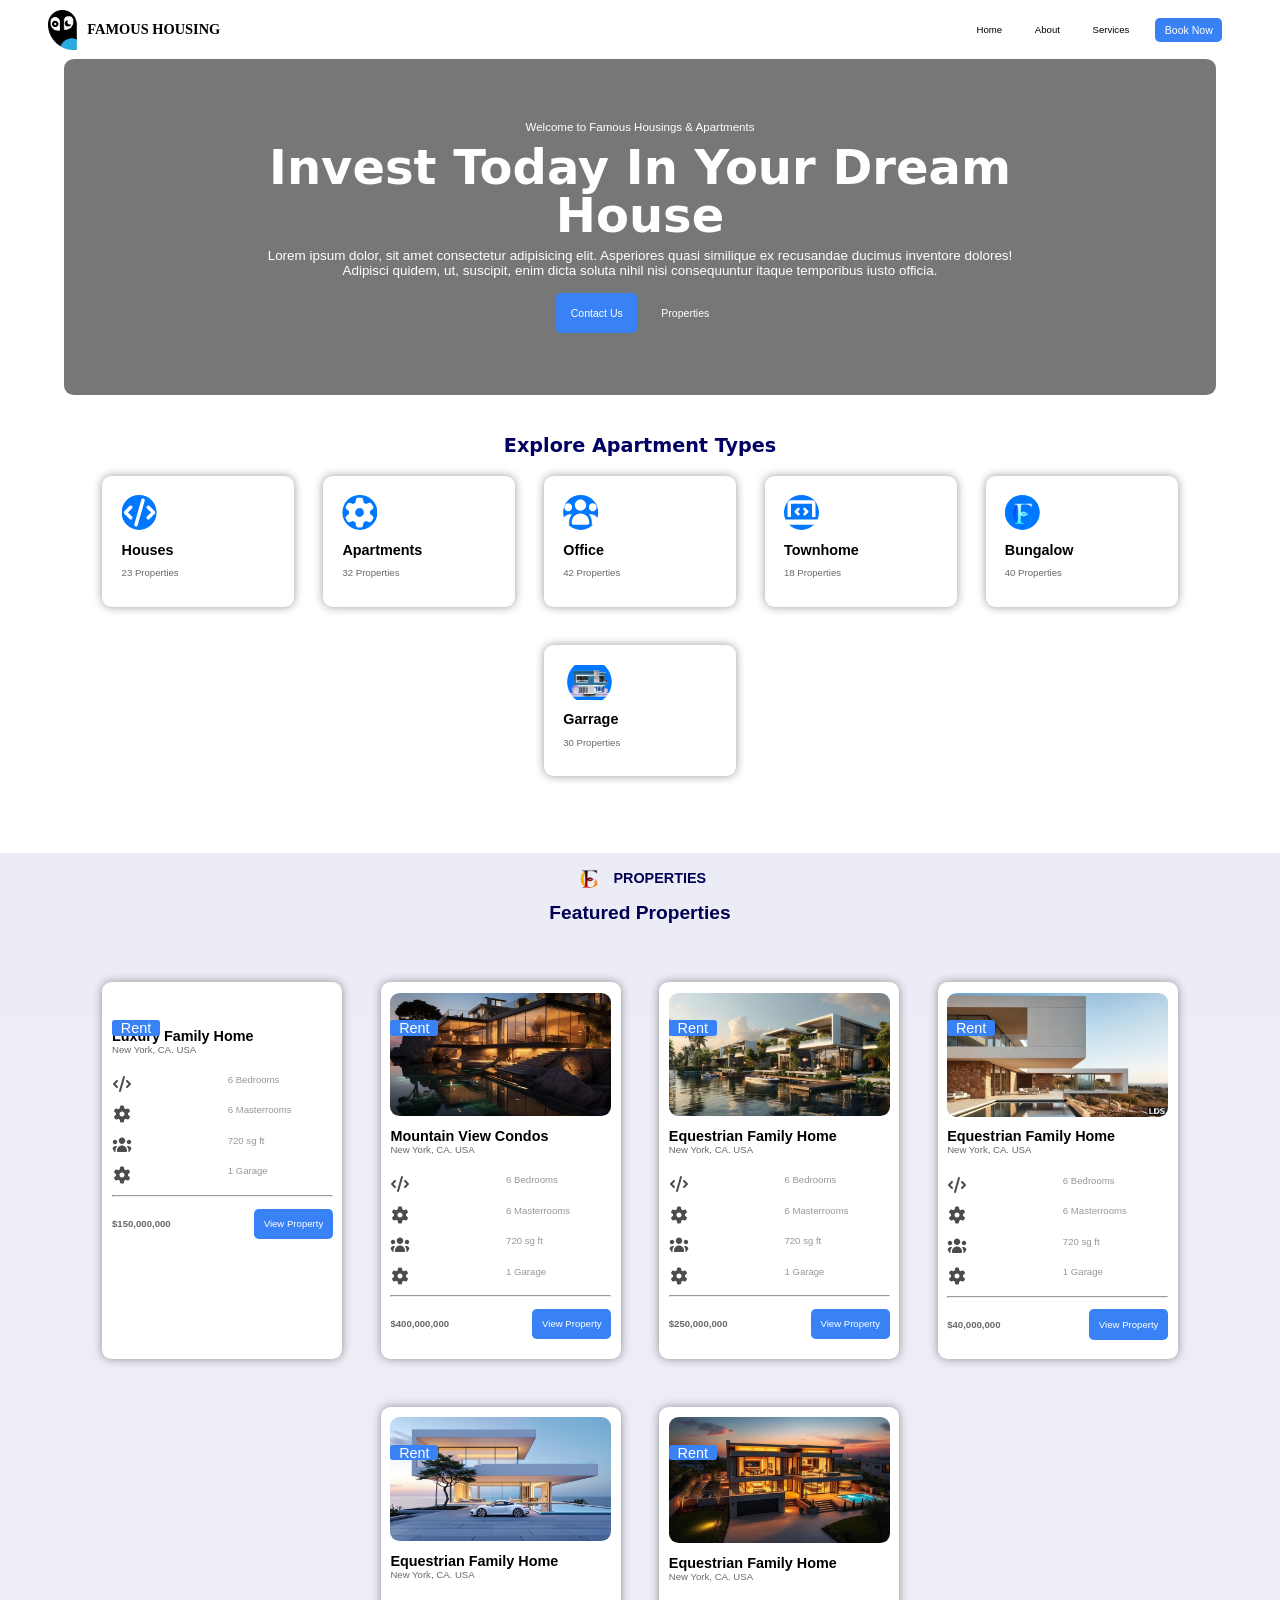
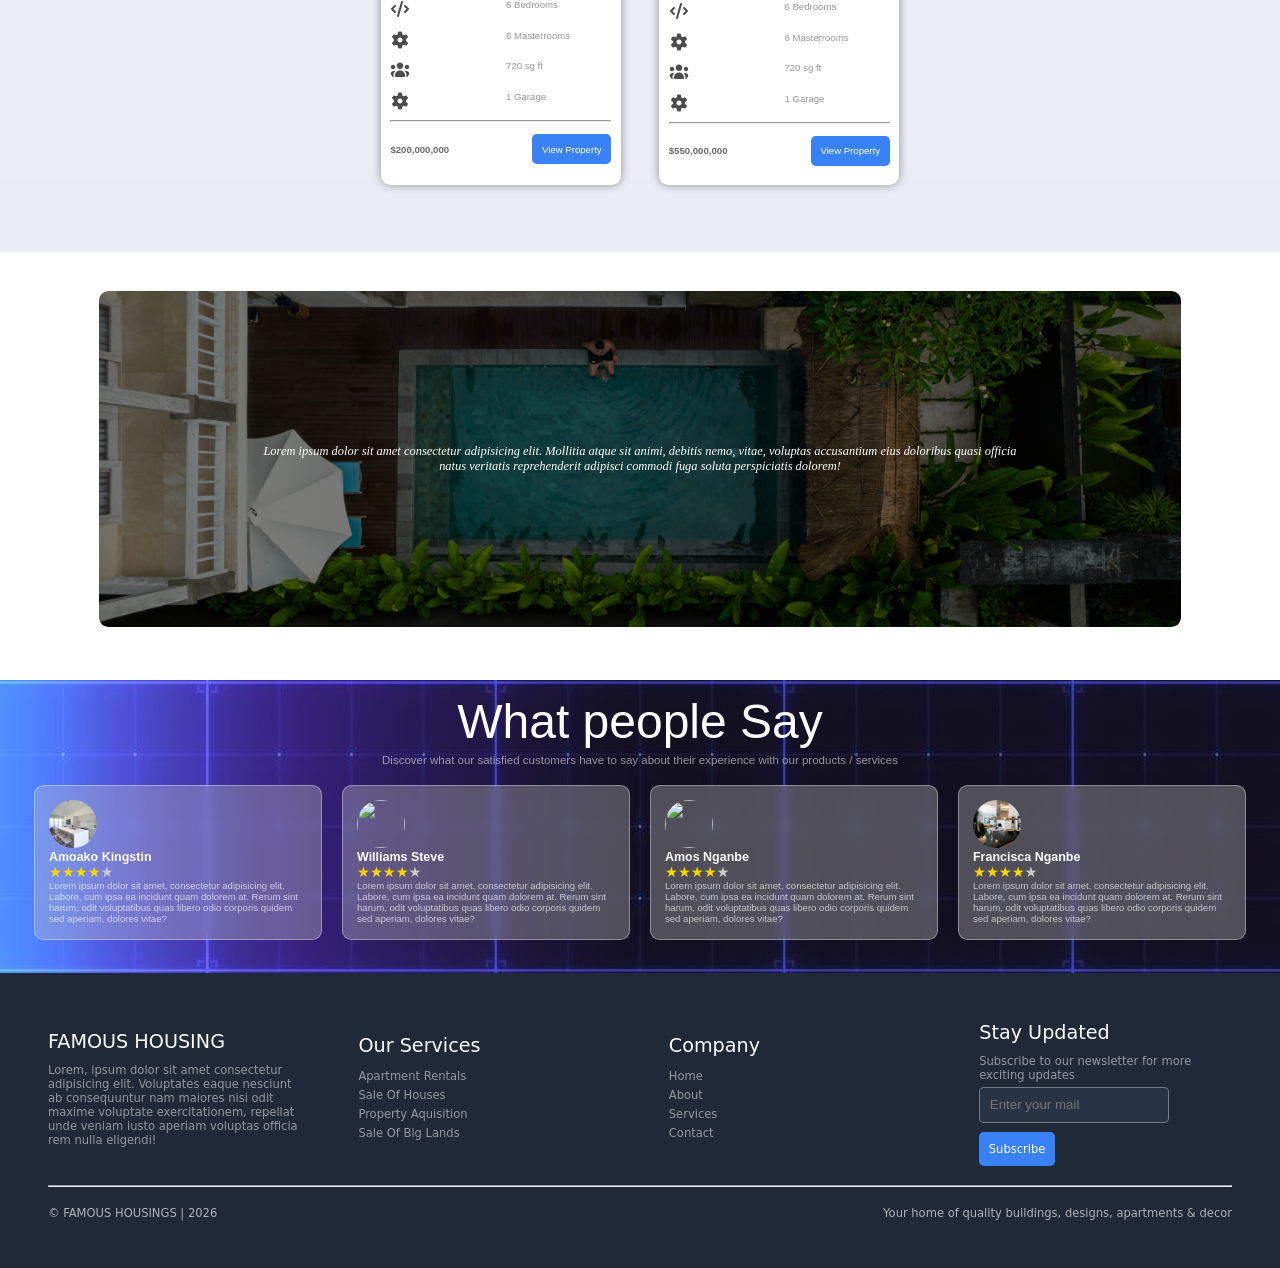
==== index.html @ 00ecc43a "typo mistke in houses" ====
<!DOCTYPE html>
<html lang="en">
<head>
    <meta charset="UTF-8">
    <meta name="viewport" content="width=device-width, initial-scale=1.0">
    <link rel="stylesheet" href="/CSS/index.css">
    <link rel="stylesheet" href="/CSS/nav.css">
    <link rel="stylesheet" href="/CSS/indexMedia.css">
    <title>Famous Housing & Apartment</title>
</head>
<body>

     <div class="navFill">
    <nav class="primaryNav">
        <div class="companyDetails">
            <img src="/Images/navLogo.png" alt="Famous Housing & Apartment Logo" height="40px">
            <p>FAMOUS HOUSING</p>
        </div>

        <div class="navItems">
            <ul>
                <li><a href="/index.html">Home</a></li>
                <li><a href="/about.html">About</a></li>
                <li><a href="/pageServices.html">Services</a></li>
                <button> <a href="/apartment.html">Book Now</a></button>
            </ul>
        </div>
    
    </nav>
    </div>

    <!-- Hero Section -->
    <div class="heroAll">
    <div class="heroSection">
        <div class="heroDetails">
            <p class="firstP">Welcome to Famous Housings & Apartments</p>

            <h1>Invest Today In Your Dream House</h1>
            <p class="secP">Lorem ipsum dolor, sit amet consectetur adipisicing elit. Asperiores quasi similique ex recusandae ducimus inventore dolores! Adipisci quidem, ut, suscipit, enim dicta soluta nihil nisi consequuntur itaque temporibus iusto officia.</p>

            <div class="heroBtn">
               <a href="/contact.html" class="btn1">Contact Us</a>
               <a href="/pageServices.html" class="btn2">Properties</a>
            </div>
        </div>
    </div>
</div>
    <!-- Property Types. Kinda like services -->

    <div class="propertyTypes">
        
            <h3>Explore Apartment Types</h3>
           
            <div class="wholeSet">
        <div class="propertyItems">
            <div class="item">
                <img src="/Images/code-solid-full.svg" alt="">
                <h1>Houses</h1>
                <p>23 Properties</p>
            </div>

            <div class="item">
                <img src="/Images/gear-solid-full.svg" alt="">
                <h1>Apartments</h1>
                <p>32 Properties</p>
            </div>

            <div class="item">
                <img src="/Images/users-solid-full.svg" alt="">
                <h1>Office</h1>
                <p>42 Properties</p>
            </div>

            <div class="item">
                <img src="/Images/laptop-code-solid-full.svg" alt="" >
                <h1>Townhome</h1>
                <p>18 Properties</p>
            </div>

            <div class="item">
                <img src="/Images/8020506.png" alt="" >
                <h1>Bungalow</h1>
                <p>40 Properties</p>
            </div>
            <div class="item">
                <img src="/Images/house.png" alt="" >
                <h1>Garrage</h1>
                <p>30 Properties</p>
            </div>
            </div>
         </div>
    </div>

    <!-- Feature --The Houses Images and it Details -->

    <div class="featuredProperty">

        <div class="featuredDetails">
            <img src="/Images/8020506.png" alt="" height="30px">
            <p >PROPERTIES</p>
        </div>
        <h2>Featured Properties</h2>

        <!-- First Container -->

        <div class="itemDetails">
            <div class="item">
                <p class="rent">Rent</p>
                <img src="/Images/housefrontview.JPG" alt="" class="profileImage">
                <h1>Luxury Family Home</h1>
                <p class="cityInfo">New York, CA. USA</p>
                <div class="icons">
                    <img src="/Images/code-solid-full.svg" alt="">
                    <p>6 Bedrooms</p>

                    <img src="/Images/gear-solid-full.svg" alt="">
                    
                    <p>6 Masterrooms</p>

                    <img src="/Images/users-solid-full.svg" alt="">
                    <p>720 sg ft</p>
                    <img src="/Images/gear-solid-full.svg" alt="">
                    
                    <p>1 Garage</p>
                  
                </div>
                  <hr>
                  <div class="price">
                    <p><strong>$150,000,000</strong></p>

                    <a href="/apartment.html">View Property</a>

                  </div> 
            </div>

            <!-- Second Container  -->
            <div class="item">
                <p class="rent">Rent</p>
                <img src="/Images/HERO2.JPG" alt="" class="profileImage">
                <h1>Mountain View Condos</h1>
                <p class="cityInfo">New York, CA. USA</p>
                <div class="icons">
                    <img src="/Images/code-solid-full.svg" alt="">
                    <p>6 Bedrooms</p>

                    <img src="/Images/gear-solid-full.svg" alt="">
                    
                    <p>6 Masterrooms</p>

                    <img src="/Images/users-solid-full.svg" alt="">
                    <p>720 sg ft</p>
                    <img src="/Images/gear-solid-full.svg" alt="">
                    
                    <p>1 Garage</p>
                </div>
                <hr>
                  <div class="price">
                    <p><strong>$400,000,000 </strong></p>
                    <a href="/apartment.html">View Property</a>

                  </div>
                
                
        </div>
        <!-- Third Container -->
         <div class="item">
                <p class="rent">Rent</p>
                <img src="/Images/A1.JPG" alt="" class="profileImage">
                <h1>Equestrian Family Home</h1>
                <p class="cityInfo">New York, CA. USA</p>
                <div class="icons">
                    <img src="/Images/code-solid-full.svg" alt="">
                    <p>6 Bedrooms</p>

                    <img src="/Images/gear-solid-full.svg" alt="">
                    
                    <p>6 Masterrooms</p>

                    <img src="/Images/users-solid-full.svg" alt="">
                      <p>720 sg ft</p>
                    <img src="/Images/gear-solid-full.svg" alt="">
                  
                    <p>1 Garage</p>
                    
                </div>
                <hr>
                  <div class="price">
                    <p><strong>$250,000,000</strong></p>
                    <a href="/apartment.html">View Property</a>

                  </div>
                
                   
    </div>
    
    <!-- Fourth Container -->
         <div class="item">
                <p class="rent">Rent</p>
                <img src="/Images/abouthero.JPG" alt="" class="profileImage">
                <h1>Equestrian Family Home</h1>
                <p class="cityInfo">New York, CA. USA</p>
                <div class="icons">
                    <img src="/Images/code-solid-full.svg" alt="">
                    <p>6 Bedrooms</p>

                    <img src="/Images/gear-solid-full.svg" alt="">
                    
                    <p>6 Masterrooms</p>

                    <img src="/Images/users-solid-full.svg" alt="">
                      <p>720 sg ft</p>
                    <img src="/Images/gear-solid-full.svg" alt="">
                  
                    <p>1 Garage</p>
                    
                </div>
                <hr>
                  <div class="price">
                    <p><strong>$40,000,000</strong></p>
                    <a href="/apartment.html">View Property</a>

                  </div>
                  
     </div>   
     <!-- Fifth Container -->
         <div class="item">
                <p class="rent">Rent</p>
                <img src="/Images/aboutbody.JPG" alt="" class="profileImage">
                <h1>Equestrian Family Home</h1>
                <p class="cityInfo">New York, CA. USA</p>
                <div class="icons">
                    <img src="/Images/code-solid-full.svg" alt="">
                    <p>6 Bedrooms</p>

                    <img src="/Images/gear-solid-full.svg" alt="">
                    
                    <p>6 Masterrooms</p>

                    <img src="/Images/users-solid-full.svg" alt="">
                      <p>720 sg ft</p>
                    <img src="/Images/gear-solid-full.svg" alt="">
                  
                    <p>1 Garage</p>
                    
                </div>
                <hr>
                  <div class="price">
                    <p><strong>$200,000,000</strong></p>
                    <a href="/apartment.html">View Property</a>

                  </div>
                  </div>
                  <!-- Sixth Container -->
         <div class="item">
                <p class="rent">Rent</p>
                <img src="/Images/servicehero.JPG" alt="" class="profileImage">
                <h1>Equestrian Family Home</h1>
                <p class="cityInfo">New York, CA. USA</p>
                <div class="icons">
                    <img src="/Images/code-solid-full.svg" alt="">
                    <p>6 Bedrooms</p>

                    <img src="/Images/gear-solid-full.svg" alt="">
                    
                    <p>6 Masterrooms</p>

                    <img src="/Images/users-solid-full.svg" alt="">
                      <p>720 sg ft</p>
                    <img src="/Images/gear-solid-full.svg" alt="">
                  
                    <p>1 Garage</p>
                    
                </div>
                <hr>
                  <div class="price">
                    <p><strong>$550,000,000</strong></p>
                    <a href="/apartment.html">View Property</a>

                  </div>

                 
    </div>
    </div>
</div>


     <div class="niceService">
        <div class="niceServiceDetails">
            <p>Lorem ipsum dolor sit amet consectetur adipisicing elit. Mollitia atque sit animi, debitis nemo, vitae, voluptas accusantium eius doloribus quasi officia natus veritatis reprehenderit adipisci commodi fuga soluta perspiciatis dolorem!</p>
        </div>
    </div>

    <div class="testimonialText">
        <p class="head">What people Say</p>
        <p class="subhead">Discover what our satisfied customers have to say about their experience with our products / services</p>

    <section class="testimonials">
        <div class="details">
            <div class="card">
            <img src="/Images/img2.jpg" alt="" class="avator">
            <h3>Amoako Kingstin</h3>
            <div class="rating">
                <span class="star filled">&#9733;</span>
                <span class="star filled">&#9733;</span>
                <span class="star filled">&#9733;</span>
                <span class="star filled">&#9733;</span>
                <span class="star">&#9733;</span>
            </div>
            <p>Lorem ipsum dolor sit amet, consectetur adipisicing elit. Labore, cum ipsa ea incidunt quam dolorem at. Rerum sint harum, odit voluptatibus quas libero odio corporis quidem sed aperiam, dolores vitae?</p>
        </div>
            <div class="card">
            <img src="/Images/P3.jpg" alt="" class="avator">
            <h3>Williams Steve</h3>
            <div class="rating">
                <span class="star filled">&#9733;</span>
                <span class="star filled">&#9733;</span>
                <span class="star filled">&#9733;</span>
                <span class="star filled">&#9733;</span>
                <span class="star">&#9733;</span>
            </div>
            <p>Lorem ipsum dolor sit amet, consectetur adipisicing elit. Labore, cum ipsa ea incidunt quam dolorem at. Rerum sint harum, odit voluptatibus quas libero odio corporis quidem sed aperiam, dolores vitae?</p>
        </div>
            <div class="card">
            <img src="/Images/P1.jpg" alt="" class="avator">
            <h3>Amos Nganbe</h3>
            <div class="rating">
                <span class="star filled">&#9733;</span>
                <span class="star filled">&#9733;</span>
                <span class="star filled">&#9733;</span>
                <span class="star filled">&#9733;</span>
                <span class="star">&#9733;</span>
            </div>
            <p>Lorem ipsum dolor sit amet, consectetur adipisicing elit. Labore, cum ipsa ea incidunt quam dolorem at. Rerum sint harum, odit voluptatibus quas libero odio corporis quidem sed aperiam, dolores vitae?</p>
        </div>
            <class class="card">
            <img src="/Images/img3.jpg" alt="" class="avator">
            <h3>Francisca Nganbe</h3>
            <div class="rating">
                <span class="star filled">&#9733;</span>
                <span class="star filled">&#9733;</span>
                <span class="star filled">&#9733;</span>
                <span class="star filled">&#9733;</span>
                <span class="star">&#9733;</span>
            </div>
            <p>Lorem ipsum dolor sit amet, consectetur adipisicing elit. Labore, cum ipsa ea incidunt quam dolorem at. Rerum sint harum, odit voluptatibus quas libero odio corporis quidem sed aperiam, dolores vitae?</p>
        </class>
        </div>
        </div>
    </section>
    </div>

  <footer>
    <div class="footerDetails">
      <section class="footerInfo">
        <div class="containerOne">
            <a href="#" class="heading">FAMOUS HOUSING</a>
            <p>Lorem, ipsum dolor sit amet consectetur adipisicing elit. Voluptates eaque nesciunt ab consequuntur nam maiores nisi odit maxime voluptate exercitationem, repellat unde veniam iusto aperiam voluptas officia rem nulla eligendi!</p>
        </div>

        <div class="containerTwo">
            <p class="heading"> Our Services</p>
            <ul>
                <li>Apartment Rentals</li>
                <li>Sale Of Houses</li>
                <li>Property Aquisition</li>
                <li>Sale Of Big Lands</li>
            </ul>
        </div>
        <div class="containerThree">
            <p class="heading">Company</p>
           <ul>
                <li><a href="/index.html">Home</a></li>
                <li><a href="/about.html">About</a></li>
                <li><a href="/pageServices.html">Services</a></li>
                <li><a href="/contact.html">Contact</a></li>
            </ul>
        </div>

        <div class="update">
            <p class="heading">Stay Updated</p>
            <p class="upText">Subscribe to our newsletter for more exciting updates</p>
            <input type="mail" placeholder="Enter your mail">
            
            <a href="#" class="btn">Subscribe</a>
            
        </div>
        
      </section>
      <hr>
      <div class="brand">
            <p>&copy; FAMOUS HOUSINGS | 2026</p>
            <p>Your home of quality buildings, designs, apartments & decor</p>
        </div>
      </div>

         
    </footer>
</body>
</html>
---- CSS/index.css ----
��. h e r o A l l {  
         d i s p l a y :   f l e x ;  
         j u s t i f y - c o n t e n t :   c e n t e r ;  
         a l i g n - i t e m s :   c e n t e r ;  
         a l i g n - c o n t e n t :   c e n t e r ;  
  
        
 }  
  
 . h e r o S e c t i o n {  
         m a x - w i d t h :   9 0 % ;  
         h e i g h t :   3 5 r e m ;  
         b a c k g r o u n d :   u r l ( / I m a g e s / / h o u s e & c h a i r . J P G ) ;  
         b a c k g r o u n d - c o l o r : r g b a ( 0 ,   0 ,   0 ,   0 . 5 3 4 ) ;  
         b a c k g r o u n d - b l e n d - m o d e :   o v e r l a y ;  
         b a c k g r o u n d - s i z e :   c o v e r ;  
         b a c k g r o u n d - p o s i t i o n :   c e n t e r ;  
         b a c k g r o u n d - r e p e a t :   n o - r e p e a t ;  
         b o r d e r - r a d i u s :   1 r e m ;  
         t e x t - a l i g n :   c e n t e r ;  
         p a d d i n g :   1 . 5 r e m ;  
         d i s p l a y :   f l e x ;  
         j u s t i f y - c o n t e n t :   c e n t e r ;  
         a l i g n - i t e m s :   c e n t e r ;  
         a n i m a t i o n :   s l i d e I n D o w n   1 s   e a s e - i n - o u t ;  
         t r a n s i t i o n :   e a s e - i n - o u t ;  
         a l i g n - c o n t e n t :   c e n t e r ;  
    
 }  
  
 . h e r o D e t a i l s {  
         w i d t h :   7 0 % ;  
 }  
  
 . h e r o D e t a i l s   >   p {  
         c o l o r :   w h i t e ;  
         f o n t - f a m i l y :   A r i a l ,   H e l v e t i c a ,   s a n s - s e r i f ;  
 }  
  
 . h e r o D e t a i l s   . f i r s t P {  
         f o n t - s i z e :   1 . 2 r e m ;  
         f o n t - f a m i l y :   A r i a l ,   H e l v e t i c a ,   s a n s - s e r i f ;  
          
 }  
  
  
 . h e r o D e t a i l s   h 1 {  
         f o n t - s i z e :   4 r e m ;  
         f o n t - f a m i l y :   s y s t e m - u i ,   - a p p l e - s y s t e m ,   B l i n k M a c S y s t e m F o n t ,   ' S e g o e   U I ' ,   R o b o t o ,   O x y g e n ,   U b u n t u ,   C a n t a r e l l ,   ' O p e n   S a n s ' ,   ' H e l v e t i c a   N e u e ' ,   s a n s - s e r i f ;  
         c o l o r :   w h i t e ;  
         l i n e - h e i g h t :   1 . 0 ;  
         m a r g i n - t o p :   1 r e m ;  
         m a r g i n - b o t t o m :   1 r e m ;  
 }  
  
 . h e r o D e t a i l s   . s e c P {  
         f o n t - s i z e :   1 . 4 r e m ;  
         m a r g i n - t o p :   0 ;  
          
 }  
  
 . h e r o B t n   a {  
          
         p a d d i n g :   1 . 5 r e m ;  
         f o n t - f a m i l y :   A r i a l ,   H e l v e t i c a ,   s a n s - s e r i f ;  
         f o n t - s i z e :   1 . 1 r e m ;  
         b o r d e r - r a d i u s :   0 . 5 r e m ;  
         b o r d e r :   n o n e ;  
         g a p :   2 0 r e m ;  
         a l i g n - i t e m s :   c e n t e r ;  
         t e x t - a l i g n :   c e n t e r ;  
         m a r g i n - t o p :   1 . 5 r e m ;  
         t r a n s i t i o n :   e a s e - i n - o u t   0 . 3 s ;  
         c u r s o r :   p o i n t e r ;  
         a n i m a t i o n :   g l o w   1 s   i n f i n i t e ;  
  
          
 }  
  
 . h e r o B t n {  
         d i s p l a y :   f l e x ;  
         j u s t i f y - c o n t e n t :   c e n t e r ;  
         g a p :   1 r e m ;  
 }  
  
 @ k e y f r a m e s   g l o w {  
         0 %   {  
                 b o x - s h a d o w :   0   0   1 0 p x   r g b a ( 2 5 5 ,   2 5 5 ,   2 5 5 ,   0 . 5 ) ;  
         }  
         5 0 % {  
                 b o x - s h a d o w :   0   0   2 0 p x   r g b ( 2 5 5 ,   2 5 5 ,   2 5 5 ) ;  
         }  
         1 0 0 % {  
                 b o x - s h a d o w :   0   0   1 0 p x   r g b a ( 2 5 5 ,   2 5 5 ,   2 5 5 ,   0 . 5 ) ;  
         }  
 }  
  
 . h e r o B t n   a {  
         g a p :   2 r e m ;  
         t e x t - d e c o r a t i o n :   n o n e ;  
 }  
  
 . h e r o B t n   . b t n 1 {  
         b a c k g r o u n d - c o l o r :   # 3 8 8 2 F 6 ;  
          
 }  
  
 . h e r o B t n   . b t n 1 : h o v e r {  
         b a c k g r o u n d - c o l o r : # 0 b 4 a b 0 ;  
         / *   b o r d e r :   s o l i d   1 p x   w h i t e ;   * /  
 }  
  
 . h e r o B t n   a {  
         c o l o r :   w h i t e ;  
 }  
  
  
 . h e r o B t n   . b t n 2 {  
         b a c k g r o u n d - c o l o r :   # 3 8 8 1 f 6 0 0 ;  
         / *   b o r d e r :   s o l i d   1 p x   r g b a ( 2 5 5 ,   2 5 5 ,   2 5 5 ,   0 ) ;   * /  
 }  
  
 . h e r o B t n   . b t n 2 : h o v e r {  
         b a c k g r o u n d - c o l o r : # 3 8 8 2 F 6 ;  
         b o r d e r :   n o n e ;  
 }   * /  
  
  
  
 . p r o p e r t y T y p e s   . p r o p e r t y T y p e s D e t a i l s   h 3 {  
         f o n t - s i z e :   2 r e m ;  
         f o n t - f a m i l y :   A r i a l ,   H e l v e t i c a ,   s a n s - s e r i f ;  
         d i s p l a y :   f l e x ;  
         j u s t i f y - c o n t e n t :   c e n t e r ;  
         f l e x - w r a p :   w r a p ;  
         m a r g i n - b o t t o m :   2 r e m ;  
         c o l o r :   r g b ( 1 ,   1 ,   1 0 4 ) ;  
         t e x t - a l i g n :   c e n t e r ;  
         p o s i t i o n :   r e l a t i v e ;  
 }  
  
 . p r o p e r t y T y p e s   h 3 {  
         t e x t - a l i g n :   c e n t e r ;  
         f o n t - s i z e :   2 r e m ;  
         c o l o r :   r g b ( 0 ,   0 ,   9 7 ) ;  
 }  
 . w h o l e S e t {  
           d i s p l a y :   f l e x ;  
         j u s t i f y - c o n t e n t :   c e n t e r ;  
         a l i g n - c o n t e n t :   c e n t e r ;  
         a l i g n - c o n t e n t :   c e n t e r ;  
 }  
  
 . p r o p e r t y T y p e s {  
         m a x - w i d t h :   1 0 0 % ;  
         p a d d i n g :   4 r e m   ;  
        
          
 }  
  
 . p r o p e r t y I t e m s {  
         d i s p l a y :   f l e x ;  
         j u s t i f y - c o n t e n t :   c e n t e r ;  
         j u s t i f y - c o n t e n t :   c e n t e r ;  
         a l i g n - i t e m s :   c e n t e r ;  
         f l e x - w r a p :   w r a p ;  
         g a p :   3 r e m ;  
         p a d d i n g :   2 r e m ;  
          
          
 }  
  
 . p r o p e r t y I t e m s   i m g {  
         b a c k g r o u n d - c o l o r :   r g b ( 2 5 5 ,   1 3 6 ,   0 ) ;  
         c l i p - p a t h :   c i r c l e ( 5 0 % ) ;  
         h e i g h t :   3 5 p x ;  
         f i l t e r :   i n v e r t ( 1 ) ;  
 }  
  
  
 . p r o p e r t y I t e m s   . i t e m {  
         b a c k g r o u n d - c o l o r :   w h i t e ;  
         p a d d i n g :   2 r e m ;  
         b o r d e r - r a d i u s :   1 r e m ;  
         w i d t h :   2 0 r e m ;  
         h e i g h t :   a u t o ;  
         b o x - s h a d o w :   0 p x   0 p x   1 0 p x   r g b a ( 0 ,   0 ,   0 ,   0 . 3 9 7 ) ;  
          
 }  
  
 . p r o p e r t y I t e m s   h 1 {  
         f o n t - f a m i l y :   A r i a l ,   H e l v e t i c a ,   s a n s - s e r i f ;  
         m a r g i n - t o p :   1 r e m ;  
         m a r g i n - b o t t o m :   1 r e m ;  
         f o n t - w e i g h t :   b o l d ;  
 }  
  
 . p r o p e r t y I t e m s   p {  
         f o n t - f a m i l y :   A r i a l ,   H e l v e t i c a ,   s a n s - s e r i f ;  
         m a r g i n - b o t t o m :   1 r e m ;  
         c o l o r :   r g b ( 7 8 ,   7 8 ,   7 8 ) ;  
 }  
  
 . f e a t u r e d P r o p e r t y {  
 b a c k g r o u n d - c o l o r :   r g b a ( 7 ,   7 ,   1 2 8 ,   0 . 0 7 5 ) ;  
 h e i g h t :   5 5 r e m ;  
 m a r g i n - l e f t :   0 ;  
 }  
  
 . f e a t u r e d D e t a i l s {  
         d i s p l a y :   f l e x ;  
         j u s t i f y - c o n t e n t :   c e n t e r ;  
         f l e x - w r a p :   w r a p ;  
         a l i g n - i t e m s :   c e n t e r ;  
         g a p :   1 r e m ;  
         p a d d i n g :   1 r e m ;  
         c o l o r :   r g b ( 0 ,   0 ,   8 3 ) ;  
         f o n t - w e i g h t :   b o l d ;  
         m a r g i n - t o p :   1 r e m ;  
         f o n t - s i z e :   1 . 5 r e m ;  
         f o n t - f a m i l y :   A r i a l ,   H e l v e t i c a ,   s a n s - s e r i f ;  
 }  
  
  
  
 . f e a t u r e d P r o p e r t y   h 2 {  
         f o n t - f a m i l y :   A r i a l ,   H e l v e t i c a ,   s a n s - s e r i f ;  
         f o n t - s i z e :   2 r e m ;  
         c o l o r :   r g b ( 0 ,   0 ,   8 3 ) ;  
           d i s p l a y :   f l e x ;  
         j u s t i f y - c o n t e n t :   c e n t e r ;  
         f l e x - w r a p :   w r a p ;  
 }  
  
  
 . f e a t u r e d P r o p e r t y   . i t e m D e t a i l s {  
         p a d d i n g :   6 r e m ;        
         d i s p l a y :   f l e x ;  
         j u s t i f y - c o n t e n t :   c e n t e r ;  
         g a p :   4 r e m ;  
         f l e x - w r a p :   w r a p ;  
         m a r g i n - l e f t :   0 ;  
  
 }  
  
 . i t e m D e t a i l s   . i t e m   i m g {  
         h e i g h t :   2 0 p x ;  
         b o r d e r - r a d i u s :   1 r e m ;  
          
 }  
  
 . i t e m D e t a i l s   . i t e m   . p r o f i l e I m a g e {  
         m a r g i n - t o p :   - 1 . 5 r e m ;  
 }  
  
 . i t e m D e t a i l s   . i t e m   >   i m g {  
         h e i g h t :   a u t o ;  
         w i d t h :   1 0 0 % ;  
         m a r g i n - t o p :   1 r e m ;  
          
 }  
  
 . i t e m D e t a i l s   . i t e m   . i c o n s {  
         d i s p l a y :   g r i d ;  
         g r i d - t e m p l a t e - c o l u m n s :   1 f r   1 f r ;  
         g a p :   1 . 1 r e m ;  
         f i l t e r :   o p a c i t y ( 7 0 % ) ;  
         m a r g i n - b o t t o m :   1 r e m ;  
          
 }  
  
 / *   p r o p e r t y I t e m s     t h e   h o u s e s   p i c s * /  
 . i t e m {  
         b a c k g r o u n d - c o l o r :   w h i t e ;  
         b o x - s h a d o w :   0 p x   0 p x   1 0 p x   r g b a ( 0 ,   0 ,   0 ,   0 . 3 9 7 ) ;  
         w i d t h :   2 5 r e m ;  
         b o r d e r - r a d i u s :   1 r e m ;  
         a l i g n - i t e m s :   c e n t e r ;  
         p a d d i n g :   1 r e m ;  
         m a r g i n - b o t t o m :   1 r e m ;  
          
 }  
  
 . i t e m   h 1 {  
         f o n t - f a m i l y :   A r i a l ,   H e l v e t i c a ,   s a n s - s e r i f ;  
         f o n t - s i z e :   1 . 5 r e m ;  
         m a r g i n - t o p :   1 r e m ;  
          
 }  
  
 . i t e m   p {  
         f o n t - f a m i l y :   A r i a l ,   H e l v e t i c a ,   s a n s - s e r i f ;  
         f o n t - s i z e :   1 r e m ;  
         c o l o r : # 0 0 0 0 0 0 9 7 ;  
 }  
  
 . i t e m D e t a i l s   . i t e m   . c i t y I n f o {  
         m a r g i n - b o t t o m :   2 r e m ;  
          
 }  
 . i t e m D e t a i l s   . r e n t {  
         f o n t - f a m i l y :   A r i a l ,   H e l v e t i c a ,   s a n s - s e r i f ;  
         b a c k g r o u n d - c o l o r :     # 3 8 8 2 F 6 ;  
         w i d t h :   5 r e m ;  
         h e i g h t :   1 . 6 r e m ;  
         a l i g n - i t e m s :   c e n t e r ;  
         t e x t - a l i g n :   c e n t e r ;  
         c o l o r :   w h i t e ;  
         p o s i t i o n :   r e l a t i v e ;  
         t o p :   3 r e m ;  
         b o r d e r - r a d i u s :   0 . 3 r e m ;  
         f o n t - s i z e :   1 . 5 r e m ;  
  
 }  
  
 . p r i c e {  
         d i s p l a y :   f l e x ;  
         j u s t i f y - c o n t e n t :   s p a c e - b e t w e e n ;  
         m a r g i n - t o p :   1 . 2 r e m ;  
         m a r g i n - b o t t o m :   1 r e m ;  
         a l i g n - i t e m s :   c e n t e r ;  
         g a p :   1 r e m ;  
 }  
  
 . p r i c e   a {  
         b a c k g r o u n d - c o l o r :   # 3 8 8 2 F 6 ;  
         b o r d e r - r a d i u s :   0 . 5 r e m ;  
         t r a n s i t i o n :   e a s e - i n - o u t ;  
         c u r s o r :   p o i n t e r ;  
         p a d d i n g :   1 r e m ;  
         t e x t - d e c o r a t i o n :   n o n e ;  
         c o l o r :   w h i t e ;  
         f o n t - f a m i l y :   A r i a l ,   H e l v e t i c a ,   s a n s - s e r i f ;  
 }  
  
  
  
 . p r i c e   a : h o v e r {  
         b a c k g r o u n d - c o l o r :   # 0 7 4 0 9 c ;  
         t r a n s i t i o n :   e a s e   2 s ;  
 }  
  
  
  
 . n i c e S e r v i c e {  
         d i s p l a y :   f l e x ;  
         j u s t i f y - c o n t e n t :   c e n t e r ;  
         p a d d i n g :   4 r e m ;  
 }  
  
 . n i c e S e r v i c e D e t a i l s {  
         d i s p l a y :   f l e x ;  
         j u s t i f y - c o n t e n t :   c e n t e r ;  
         a l i g n - i t e m s :   c e n t e r ;  
         t e x t - a l i g n :   c e n t e r ;  
         m a x - w i d t h :   9 0 % ;  
         h e i g h t :   3 5 r e m ;  
         b a c k g r o u n d - i m a g e :   u r l ( / I m a g e s / p o o l . j p g ) ;  
         b a c k g r o u n d - c o l o r :   r g b a ( 0 ,   0 ,   0 ,   0 . 5 1 4 ) ;  
         b a c k g r o u n d - b l e n d - m o d e :   o v e r l a y ;  
         b a c k g r o u n d - p o s i t i o n :   c e n t e r ;  
         b a c k g r o u n d - s i z e :   c o v e r ;  
         b a c k g r o u n d - r e p e a t :   n o - r e p e a t ;  
         b o r d e r - r a d i u s :   1 r e m ;  
         m a r g i n - b o t t o m :   1 . 5 r e m ;  
          
 }  
  
 . n i c e S e r v i c e D e t a i l s   p {  
         w i d t h :   7 0 % ;  
         c o l o r :   w h i t e ;  
         f o n t - f a m i l y :   ' T i m e s   N e w   R o m a n ' ,   T i m e s ,   s e r i f ;  
         f o n t - s i z e :   1 . 3 r e m ;  
         t e x t - a l i g n :   c e n t e r ;  
         f o n t - s t y l e :   i t a l i c ;  
 }  
  
 . t e s t i m o n i a l T e x t   . h e a d {  
         t e x t - a l i g n :   c e n t e r ;  
         f o n t - f a m i l y :   A r i a l ,   H e l v e t i c a ,   s a n s - s e r i f ;  
         f o n t - s i z e :   5 r e m ;  
         c o l o r :   w h i t e ;  
 }  
  
 . t e s t i m o n i a l T e x t {  
         p a d d i n g :   1 . 5 r e m ;  
         b a c k g r o u n d - i m a g e :   u r l ( / I m a g e s / l i n e s . J P G ) ;  
         b a c k g r o u n d - p o s i t i o n :   c e n t e r ;  
         b a c k g r o u n d - r e p e a t :   n o - r e p e a t ;  
         b a c k g r o u n d - s i z e :   c o v e r ;  
 }  
  
 . t e s t i m o n i a l T e x t   . s u b h e a d {  
         t e x t - a l i g n :   c e n t e r ;  
         f o n t - s i z e :   1 . 2 r e m ;  
         f o n t - f a m i l y :   A r i a l ,   H e l v e t i c a ,   s a n s - s e r i f ;  
         m a r g i n - t o p :   0 . 5 r e m ;  
         c o l o r :   r g b a ( 2 5 5 ,   2 5 5 ,   2 5 5 ,   0 . 5 5 5 ) ;  
 }  
 . t e s t i m o n i a l s {  
         p a d d i n g :   2 r e m ;  
         d i s p l a y :   f l e x ;  
         j u s t i f y - c o n t e n t :   c e n t e r ;  
         a l i g n - i t e m s :   c e n t e r ;  
         a l i g n - c o n t e n t :   c e n t e r ;  
 }  
 . d e t a i l s {  
         d i s p l a y :   g r i d ;  
         g r i d - t e m p l a t e - c o l u m n s :   1 f r   1 f r   1 f r   1 f r ;  
         g a p :   2 r e m ;  
         o v e r f l o w :   h i d d e n ;  
          
 }  
 . c a r d {  
         h e i g h t :   a u t o ;  
         w i d t h :   a u t o ;  
         p a d d i n g :   1 . 5 r e m ;  
         b o r d e r - r a d i u s :   1 r e m ;  
         b a c k d r o p - f i l t e r :   b l u r ( 0 5 p x ) ;  
         b o r d e r :   1 p x   s o l i d   r g b a ( 2 5 5 ,   2 5 5 ,   2 5 5 ,   0 . 3 5 6 ) ;  
         b a c k g r o u n d - c o l o r :   r g b a ( 1 9 7 ,   1 9 7 ,   1 9 7 ,   0 . 3 4 9 ) ;  
         / *   a n i m a t i o n :   s l i d e   3 0 s   l i n e a r   i n f i n i t e ;   * /  
         t r a n s i t i o n :   e a s e - i n - o u t ;  
          
          
 }  
  
 . c a r d : h o v e r {  
           / *   b o x - s h a d o w :   0 p x   0 p x   2 5 p x   r g b a ( 2 5 5 ,   2 5 5 ,   2 5 5 ,   0 . 4 7 9 ) ;  
   * /  
   b a c k g r o u n d - c o l o r :   r g b a ( 2 5 5 ,   2 5 5 ,   2 5 5 ,   0 . 4 5 2 ) ;  
 }  
  
 . c a r d   h 3 {  
         f o n t - s i z e :   1 . 3 r e m ;  
         f o n t - f a m i l y :   A r i a l ,   H e l v e t i c a ,   s a n s - s e r i f ;  
         c o l o r :   w h i t e ;  
 }  
  
 . c a r d   p {  
         f o n t - f a m i l y :   A r i a l ,   H e l v e t i c a ,   s a n s - s e r i f ;  
         f o n t - s i z e :   1 r e m ;  
         c o l o r :   r g b a ( 2 5 5 ,   2 5 5 ,   2 5 5 ,   0 . 6 8 5 ) ;  
 }  
 / *    
 @ k e y f r a m e s   s l i d e {  
         0 % {  
                 t r a n s f o r m :   t r a n s l a t e X ( 0 ) ;  
         }  
  
         1 0 0 % {  
                 t r a n s f o r m :   t r a n s l a t e X ( - 5 0 % ) ;  
         }  
 }   * /  
 . r a t i n g {  
         d i s p l a y :   f l e x ;  
         d i r e c t i o n :   1 t r ;  
 }  
  
 . s t a r {  
         f o n t - s i z e :   1 . 5 r e m ;  
         c o l o r :   # c c c ;  
  
 }  
  
 . f i l l e d {  
         c o l o r :   # f f d 7 0 0 ;  
 }  
  
 . a v a t o r {  
         w i d t h :   5 r e m ;  
         h e i g h t :   5 r e m ;  
         b o r d e r - r a d i u s :   5 0 % ;  
         o b j e c t - f i t :   c o v e r ;  
 }  
  
 @ k e y f r a m e s   a p p e a r {  
         f r o m {  
                 o p a c i t y :   0 ;  
                 s c a l e :   0 . 4 ;  
         }  
  
         t o {  
                 o p a c i t y :   1 ;  
                 s c a l e :   1 ;  
         }  
 }  
  
 . i t e m {  
         a n i m a t i o n :   a p p e a r   l i n e a r ;  
         a n i m a t i o n - t i m e l i n e :   v i e w ( ) ;  
         a n i m a t i o n - r a n g e :   e n t r y   0   c o v e r   4 0 % ;  
  
 }  
  
 / *   B i g   I m a g e   i n   t h e   b o d y   a n i m a t i o n   * /  
 . n i c e S e r v i c e {  
         a n i m a t i o n :   a p p e a r   l i n e a r ;  
         a n i m a t i o n - t i m e l i n e :   v i e w ( ) ;  
         a n i m a t i o n - r a n g e :   e n t r y   0   c o v e r   4 0 % ;  
  
 }  
  
  
  
  
 @ k e y f r a m e s   s l i d e I n D o w n {  
         0 % {  
                 t r a n s f o r m :   t r a n s l a t e Y ( 1 0 0 % ) ;  
                 o p a c i t y :   0 ;  
         }  
  
         1 0 0 %   {  
                 t r a n s f o r m :   t r a n s l a t e Y ( 0 ) ;  
                 o p a c i t y :   1 ;  
         }  
 }  
  
  
 
---- CSS/nav.css ----
*{

    padding: 0;
    margin: 0;
    box-sizing: border-box;
    text-decoration: none;
    list-style: none;
}

body{
    background-color: rgb(255, 255, 255);
    font-family: system-ui, -apple-system, BlinkMacSystemFont, 'Segoe UI', Roboto, Oxygen, Ubuntu, Cantarell, 'Open Sans', 'Helvetica Neue', sans-serif;
}

html{
    font-size: 80%;
}

.primaryNav{
    background-color: rgb(255, 255, 255);
    align-items: center;
    display: flex;
    justify-content: space-between;
    padding: 1rem; 
    z-index: 1;
    max-width: 100%;
    height: auto;
}

.companyDetails{
    display: flex;
    justify-content: space-between;
    gap: 1rem;
    font-size: 1.5rem;
    font-family: 'Times New Roman', Times, serif;
    font-weight: bolder;
    align-items: center;
    color: rgb(0, 0, 0);
    margin-left: 4rem;
}




.navItems{
    display: flex;
    justify-content: space-between;
    margin-right: 5rem;
}

.navItems ul{
    display: flex;
    justify-content: space-between;
    gap: 2rem;
    font-family: Arial, Helvetica, sans-serif;
    font-size: 1rem;
    align-items: center;
    transition: ease 0.3s;
  
}

.navItems li{
    list-style: none;
    
}

.navItems ul li a:active, 
.navItems ul li a:hover{
    background-color: #3882F6;
} 

.navItems a{
    text-decoration: none;
      color: black;
      padding: 0.7rem;
      border-radius: 0.5rem;
      transition: 0.5s;
   
}

.navItems ul button{
    background-color: #3882F6;
    height: 2.5rem;
    width: 7rem;
    border: none;
    border-radius: 0.5rem;
    font-size: 1.1rem;
    transition: ease-in-out 0.2s;
    animation: glow 1s infinite;
}
@keyframes glow{
    0% {
        box-shadow: 0 0 10px rgba(255, 255, 255, 0.5);
    }
    50%{
        box-shadow: 0 0 20px rgb(255, 255, 255);
    }
    100%{
        box-shadow: 0 0 10px rgba(255, 255, 255, 0.5);
    }

}
.navItems ul button a{
    color: white;
}

.navItems ul button:hover{
    background-color:#0243ab;
}

footer{
    padding: 2rem;
    display: flex;
    justify-content: center;
    align-items: center;
    align-content: center;
    background-color: #1F2937;
    color: white;
    width: 100%;
}

.footerDetails{
    padding: 3rem;
   
}

.footerInfo{
    display: grid;
    grid-template-columns: 1fr 1fr 1fr 1fr;
    gap: 6rem;
    align-items: center;
    align-content: center;
    margin-bottom: 3rem;
}

.heading{
    font-size: 2rem;
    margin-bottom: 1rem;
    font-weight: 500;
}

.containerOne a{
    color: white;

}

.containerOne a:hover{
    color:#1c59bb;
}

.containerOne p{
    font-size: 1.2rem;
    margin-top: 1rem;
    color: rgba(255, 255, 255, 0.525);
}

.containerTwo ul{
    font-size: 1.2rem;
    line-height: 2rem;
    color: rgba(255, 255, 255, 0.525);
}

.containerThree a{
    color: rgba(255, 255, 255, 0.525);
    font-size: 1.2rem;
    line-height: 2rem;
}

.containerThree a:hover{
    color:#3882F6;
}

.upText{
    font-size: 1.2rem;
    margin-bottom: 0.5rem;
    color: rgba(255, 255, 255, 0.525);
}
.update input{
    height: auto;
    width: fit-content;
    border: 0.5px solid rgba(255, 255, 255, 0.357);
    background-color: #283445;
    padding: 1rem;
    border-radius: 0.5rem;
    color: white;
    margin-bottom: 2rem;
    margin-right: 1rem;
   
}

.update a{
    transition: ease-in-out 0.3s;
}

.update a:hover{
    background-color: #0757d8;
}

.btn{
    padding: 1rem;
    border: none;
    border-radius: 0.5rem;
    background-color: #3882F6;
    color: white;
    font-size: 1.2rem;
    
    
    
}

.brand{
    display: flex;
    justify-content: space-between;
    gap: 12rem;
    color: rgba(255, 255, 255, 0.643);
    font-size: 1.2rem;
    margin-top: 2rem;
}
---- CSS/indexMedia.css ----
@media (max-width: 144rem){
    html{
        font-size: 70%;
    }

    .featuredProperty{
        height: auto;
    }


}

@media (max-width: 102.4rem){
    html{
        font-size: 60%;

    }

    .heroDetails h1{
        font-size: 5rem ;
    }

    
}

@media(max-width: 60rem){
    html{
        font-size: 40%;
    }

    /* .item{
    animation: none !important;
    } */

    .niceService{
    animation:none !important;
    }

    .heroSection {
        animation:none !important;
    }


    /* .primaryNav ul{
        display: none;
    } */

    .heroDetails > p{
    margin-top: 2rem;
    }

    .heroDetails h1{
        font-size: 2rem;
    }
  

    .featuredProperty{
        height: auto;
    }
    
    /* .link a{
    height: 4rem;
     width: 10rem;
    } */

    .primaryNav{
        height: auto;
    }

    .price a{
        font-size: 1rem;
    }

    .details{
        
        
        grid-template-columns: 1fr 1fr;
    }

   

    .card{
        animation:none !important;
    }
    .footerInfo{
        grid-template-columns: 1fr 1fr;
    }
   
}

@media(max-width: 30rem){
    html{
        font-size: 45%;
    }
     .item{
    animation: none !important;
    }

     .propertyTypesDetails{
    display: grid;
    grid-template-columns: 1fr 1fr;
    }

     .propertyItems{
        display: grid;
        grid-template-columns: 1fr 1fr;
    }


}
@media (max-width: 22.5rem){
    html{
        font-size: 30%;
    }
   
}
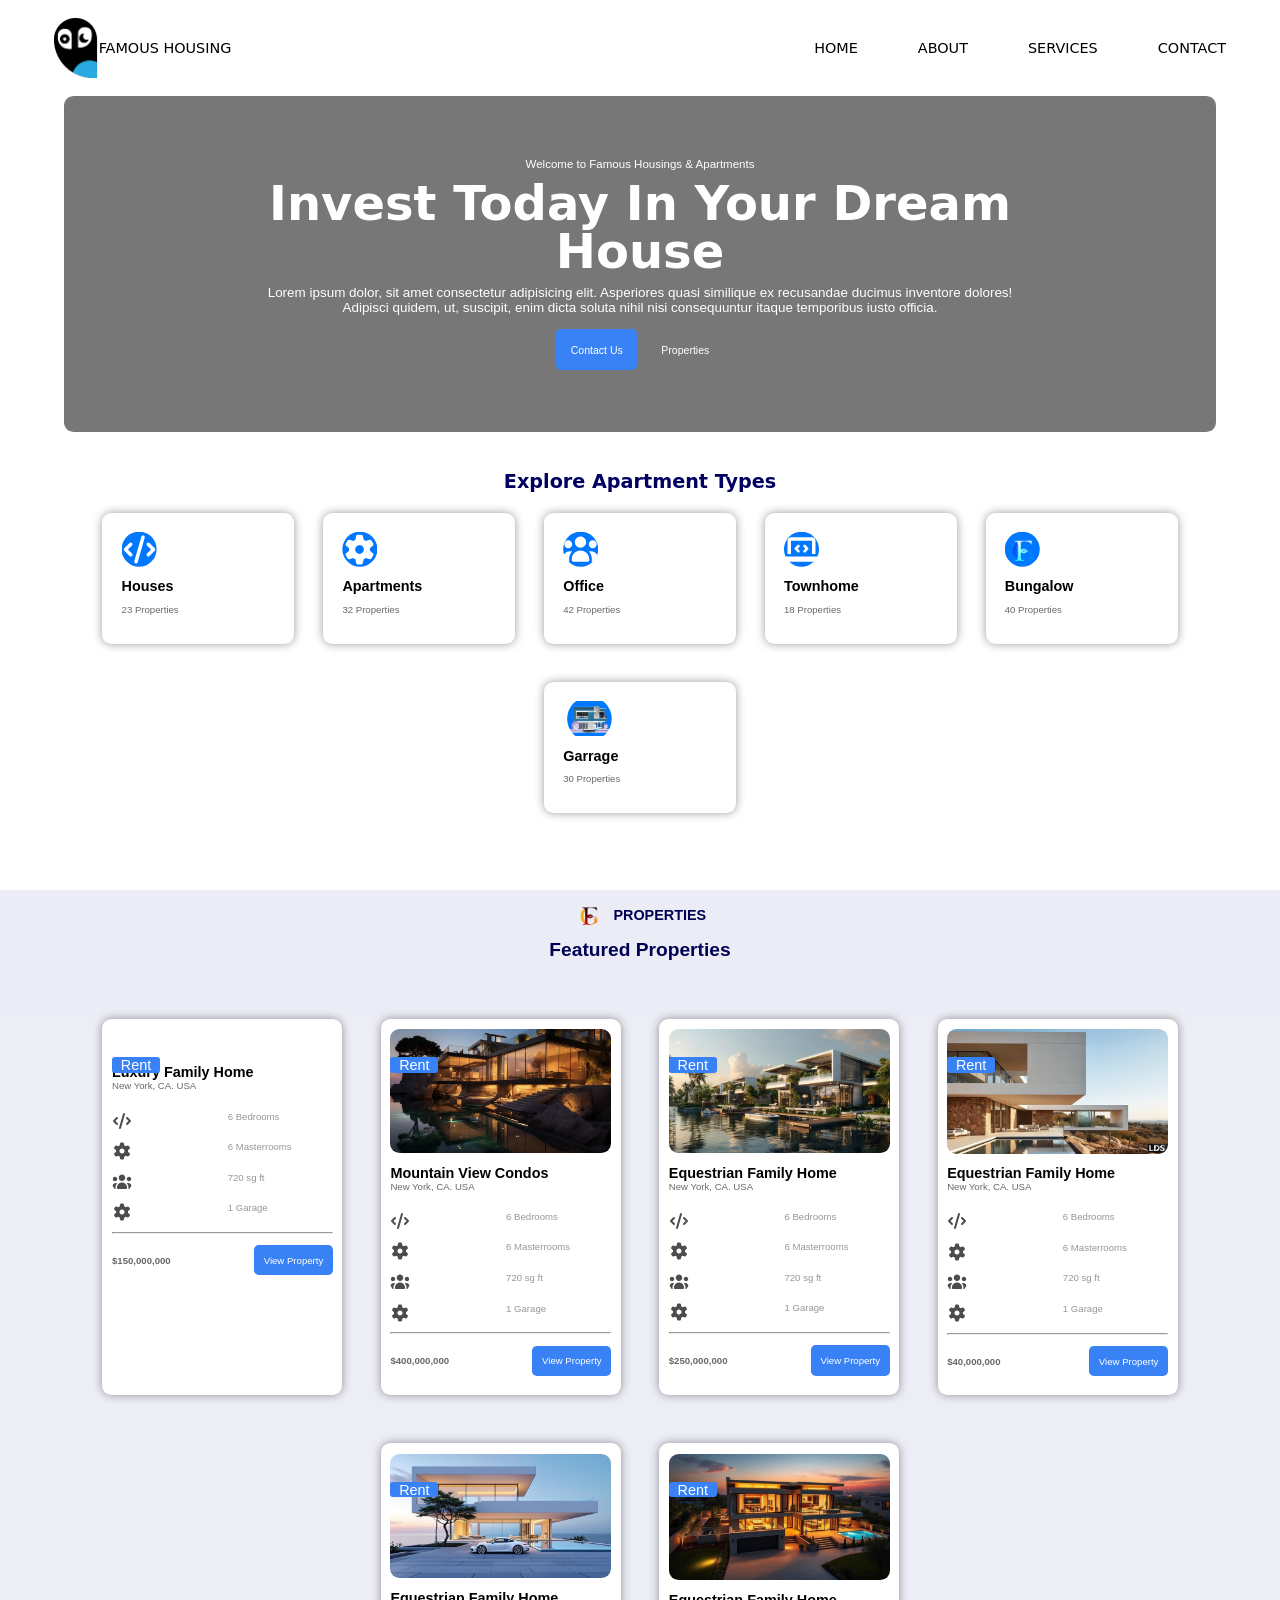
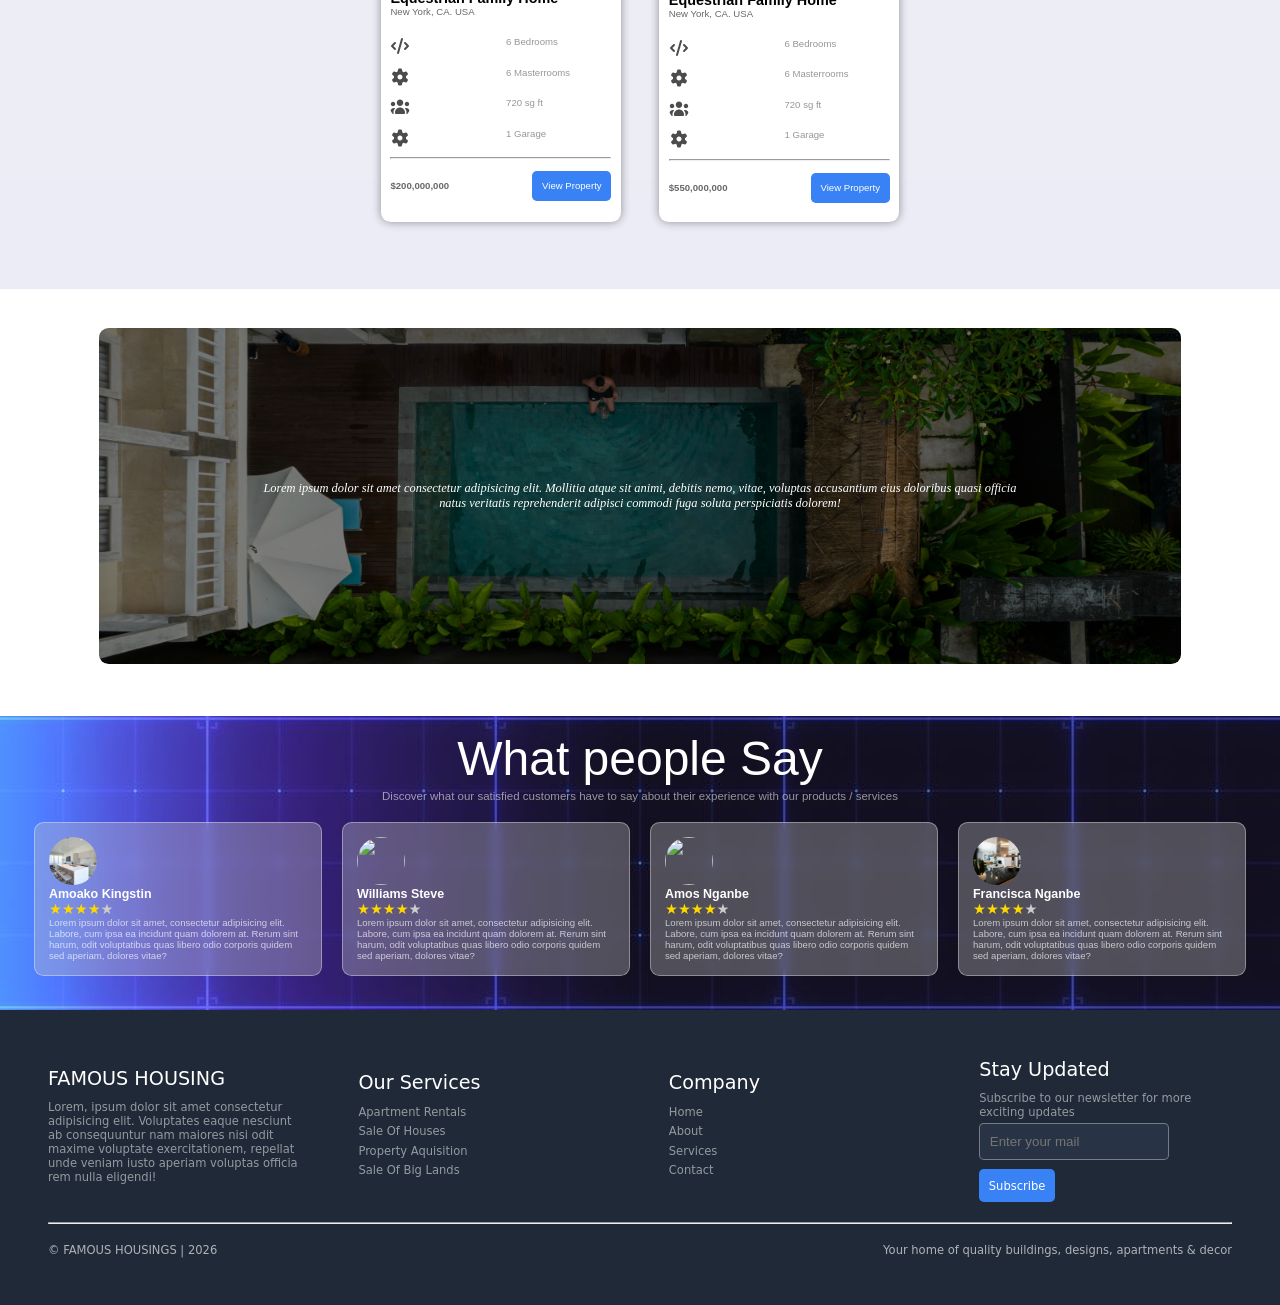
==== commit 88a7c0aa: "added my JS file and also changed my navbar and made it responsive using JS and added a hamburger me" ====
--- a/index.html
+++ b/index.html
@@ -10,24 +10,24 @@
 </head>
 <body>
 
-     <div class="navFill">
-    <nav class="primaryNav">
-        <div class="companyDetails">
-            <img src="/Images/navLogo.png" alt="Famous Housing & Apartment Logo" height="40px">
-            <p>FAMOUS HOUSING</p>
-        </div>
-
-        <div class="navItems">
-            <ul>
-                <li><a href="/index.html">Home</a></li>
-                <li><a href="/about.html">About</a></li>
-                <li><a href="/pageServices.html">Services</a></li>
-                <button> <a href="/apartment.html">Book Now</a></button>
-            </ul>
-        </div>
-    
+   <nav>
+        <ul class="sidebar">
+            <li onClick=hideSidebar()><a href="#" ><img src="/Images/close-x-svgrepo-com.svg" alt="" height="40px" class="navBtn"></a></li>
+            <li><a href="#">HOME</a></li>
+            <li><a href="about.html">ABOUT</a></li>
+            <li><a href="pageServices.html">SERVICES</a></li>
+            <li><a href="contact.html">CONTACT</a></li>
+        </ul>
+        <ul>
+            <li class="hideOnMobile navLogo"><a href="#"><img src="Images/navLogo.png" alt="" height="60px">FAMOUS HOUSING</a></li>
+            <li class="hideOnMobile"><a href="#">HOME</a></li>
+            <li class="hideOnMobile"><a href="about.html">ABOUT</a></li>
+            <li class="hideOnMobile"><a href="pageServices.html">SERVICES</a></li>
+            <li class="hideOnMobile"><a href="contact.html">CONTACT</a></li>
+            <li class="openBar" onClick=showSidebar() ><a href="#"><img src="/Images/hamburger-menu-svgrepo-com.svg" alt="" height="40px"></a></li>
+        </ul>
     </nav>
-    </div>
+
 
     <!-- Hero Section -->
     <div class="heroAll">
@@ -40,7 +40,7 @@
 
             <div class="heroBtn">
                <a href="/contact.html" class="btn1">Contact Us</a>
-               <a href="/pageServices.html" class="btn2">Properties</a>
+               <a href="/apartment.html" class="btn2">Properties</a>
             </div>
         </div>
     </div>
@@ -395,5 +395,6 @@
 
          
     </footer>
+     <script src="nav.js"></script>
 </body>
 </html>
--- a/CSS/nav.css
+++ b/CSS/nav.css
@@ -7,105 +7,98 @@
     list-style: none;
 }
 
+/* Set body background and typography for the entire site */
 body{
-    background-color: rgb(255, 255, 255);
-    font-family: system-ui, -apple-system, BlinkMacSystemFont, 'Segoe UI', Roboto, Oxygen, Ubuntu, Cantarell, 'Open Sans', 'Helvetica Neue', sans-serif;
-}
-
+    background-color: rgb(255, 255, 255); /* White background */
+    font-family: system-ui, -apple-system, BlinkMacSystemFont, 'Segoe UI', Roboto, Oxygen, Ubuntu, Cantarell, 'Open Sans', 'Helvetica Neue', sans-serif; /* Cross-platform font stack */
+}
+
+/* Base font size for responsive rem units */
 html{
-    font-size: 80%;
-}
-
-.primaryNav{
-    background-color: rgb(255, 255, 255);
-    align-items: center;
-    display: flex;
-    justify-content: space-between;
-    padding: 1rem; 
-    z-index: 1;
-    max-width: 100%;
-    height: auto;
-}
-
-.companyDetails{
-    display: flex;
-    justify-content: space-between;
-    gap: 1rem;
+    font-size: 80%; /* Makes 1rem = 12.8px for scalable sizing */
+}
+
+/* Navigation bar: horizontal layout with white background */
+nav{
+    background-color: white; /* White nav background */
+    height: auto; /* Flexible height for content */
+    padding: 1.5rem; /* Inner spacing */
+}
+
+/* Navigation list: horizontal flex layout with right alignment */
+nav ul{
+    width: 100%; /* Full width */
+    display: flex; /* Horizontal layout */
+    justify-content: flex-end; /* Align items to the right */
+    align-items: flex-end; /* Align vertically at bottom */
+    padding: 1rem; /* Inner padding */
+    
+}
+
+/* Logo styling: larger, bolder text */
+.navLogo{
+    font-size: 2.5rem; /* Large text */
+    font-weight: 900; /* Heavy weight */
+    
+}
+
+/* Navigation list items */
+nav li{
+    height: 5rem; /* Fixed height for consistent spacing */
+}
+
+/* Navigation links: flex container for icon+text alignment */
+nav a{
+    height: 100%; /* Fill parent height */
+    padding: 0 30px; /* Horizontal padding on left/right */
+    display: flex; /* Flexbox for content alignment */
+    justify-content: flex-start; /* Align content left */
+    align-items: center; /* Center vertically */
+    color: rgb(0, 0, 0); /* Black text */
+    font-weight: 500; /* Medium font weight */
+   font-size: 1.5rem; /* Readable size */
+}
+
+/* Navigation link hover state: subtle background change */
+nav a:hover{
+    background-color: rgba(0, 0, 0, 0.228); /* Slight dark overlay */
+    border-radius: 0.5rem; /* Rounded corners */
+}
+
+/* Make first nav item push other items to the right */
+nav li:first-child{
+    margin-right: auto; /* Take up leftover horizontal space */
+}
+
+/* Mobile sidebar: fixed position overlay menu */
+.sidebar{
+    position: fixed; /* Overlay the page */
+    top: 0; /* Stick to top */
+    right: 0; /* Stick to right edge */
+    width: 250px; /* Narrow sidebar width */
+    height: auto; /* Flexible height */
+    background-color: rgba(255, 255, 255, 0.498); /* Semi-transparent white */
+    backdrop-filter: blur(10px); /* Frosted glass effect */
+    display: none; /* Hidden by default */
+    justify-content: flex-start; /* Align items to top */
+    align-items: flex-start; /* Stack vertically */
+    flex-direction: column; /* Vertical orientation */
+    z-index: 999; /* On top of other content */
+    
+}
+.navBtn{
+    height: 3rem;
+}
+.sidebar li{
+    width: 100%;
+}
+
+.sidebar a{
+    width: 100%;
     font-size: 1.5rem;
-    font-family: 'Times New Roman', Times, serif;
-    font-weight: bolder;
-    align-items: center;
-    color: rgb(0, 0, 0);
-    margin-left: 4rem;
-}
-
-
-
-
-.navItems{
-    display: flex;
-    justify-content: space-between;
-    margin-right: 5rem;
-}
-
-.navItems ul{
-    display: flex;
-    justify-content: space-between;
-    gap: 2rem;
-    font-family: Arial, Helvetica, sans-serif;
-    font-size: 1rem;
-    align-items: center;
-    transition: ease 0.3s;
-  
-}
-
-.navItems li{
-    list-style: none;
-    
-}
-
-.navItems ul li a:active, 
-.navItems ul li a:hover{
-    background-color: #3882F6;
-} 
-
-.navItems a{
-    text-decoration: none;
-      color: black;
-      padding: 0.7rem;
-      border-radius: 0.5rem;
-      transition: 0.5s;
-   
-}
-
-.navItems ul button{
-    background-color: #3882F6;
-    height: 2.5rem;
-    width: 7rem;
-    border: none;
-    border-radius: 0.5rem;
-    font-size: 1.1rem;
-    transition: ease-in-out 0.2s;
-    animation: glow 1s infinite;
-}
-@keyframes glow{
-    0% {
-        box-shadow: 0 0 10px rgba(255, 255, 255, 0.5);
-    }
-    50%{
-        box-shadow: 0 0 20px rgb(255, 255, 255);
-    }
-    100%{
-        box-shadow: 0 0 10px rgba(255, 255, 255, 0.5);
-    }
-
-}
-.navItems ul button a{
-    color: white;
-}
-
-.navItems ul button:hover{
-    background-color:#0243ab;
+}
+.openBar{
+    display: none;
 }
 
 footer{
@@ -216,4 +209,53 @@
     font-size: 1.2rem;
     margin-top: 2rem;
 }
-
+@media(max-width: 60rem){
+    html{
+        font-size: 40%;
+    }
+
+
+       .hideOnMobile{
+        display: none;
+    }
+
+      .sidebar{
+        width: 100%;
+        height: auto;
+    }
+     .navLogo{
+    display: flex;
+   }
+
+   nav a:hover{
+    background-color: white;
+   }
+        .openBar{
+        display: flex;
+    }
+
+      .sidebar{
+        width: 100%;
+        height: auto;
+    }
+     .navLogo{
+    display: flex;
+   }
+
+   nav a:hover{
+    background-color: white;
+   }
+
+
+}
+
+@media (max-width: 22.5rem){
+    html{
+        font-size: 40%;
+    }
+      .sidebar{
+        width: 100%;
+        height: 100vh;
+    }
+  
+}
--- a/CSS/indexMedia.css
+++ b/CSS/indexMedia.css
@@ -86,6 +86,25 @@
     .footerInfo{
         grid-template-columns: 1fr 1fr;
     }
+       .openBar{
+        display: flex;
+    }
+
+    .hideOnMobile{
+        display: none;
+    }
+
+      .sidebar{
+        width: 100%;
+        height: auto;
+    }
+     .navLogo{
+    display: flex;
+   }
+
+   nav a:hover{
+    background-color: white;
+   }
    
 }
 
@@ -106,14 +125,15 @@
         display: grid;
         grid-template-columns: 1fr 1fr;
     }
+}
 
 
-}
+
 @media (max-width: 22.5rem){
     html{
         font-size: 30%;
     }
-   
+
 }
 
 
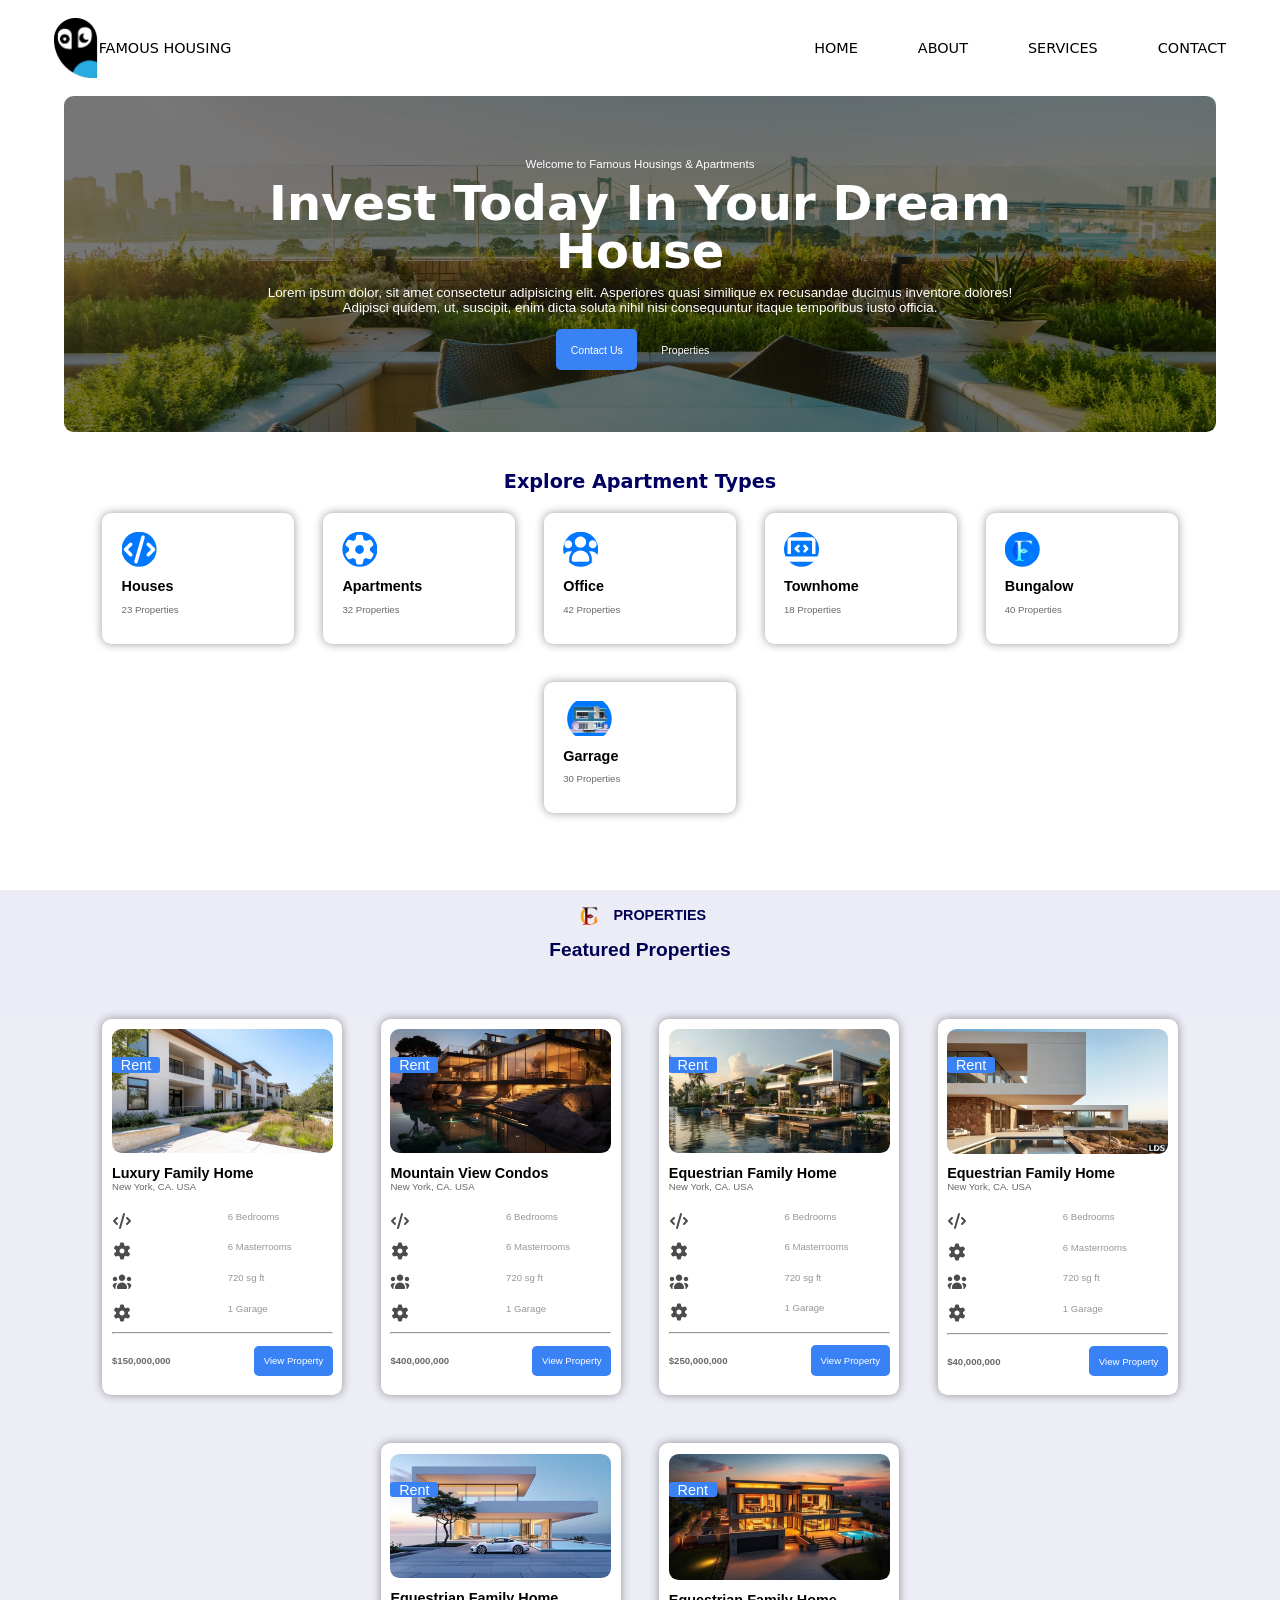
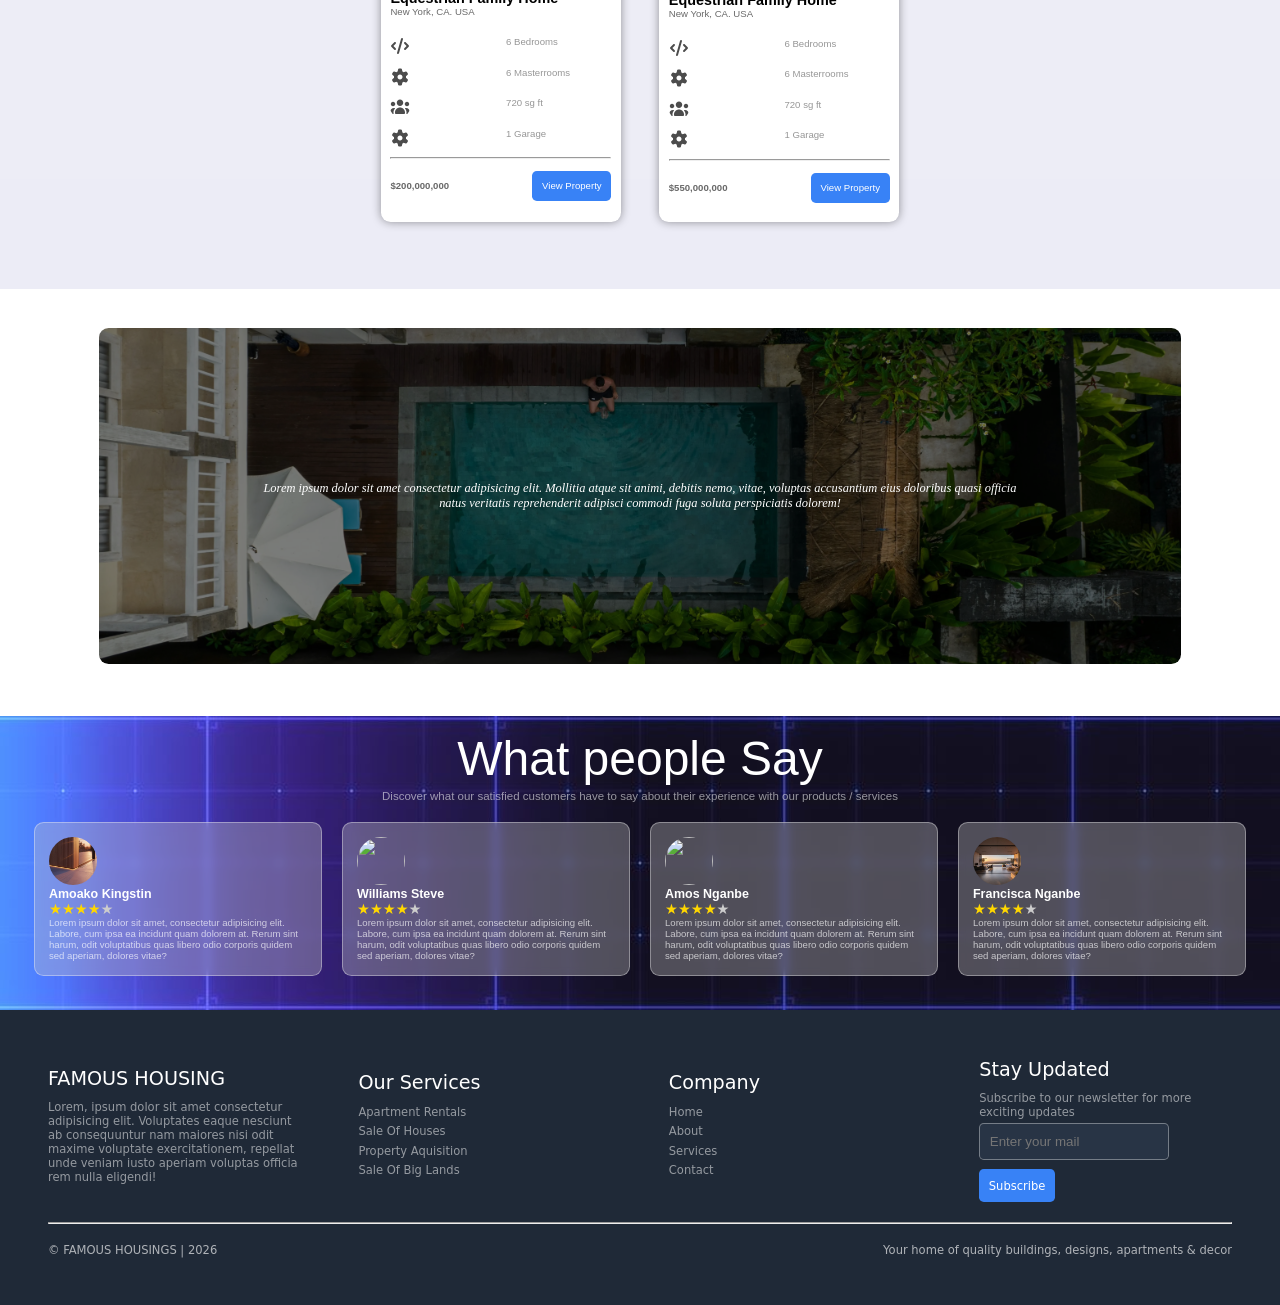
==== commit 05b2c23b: "i compressed my images to webp format and updated them in my files" ====
--- a/index.html
+++ b/index.html
@@ -12,19 +12,19 @@
 
    <nav>
         <ul class="sidebar">
-            <li onClick=hideSidebar()><a href="#" ><img src="/Images/close-x-svgrepo-com.svg" alt="" height="40px" class="navBtn"></a></li>
+            <li onClick=hideSidebar()><a href="#" ><img src="/Images/close-x-svgrepo-com.svg" alt="" height="40" class="navBtn"></a></li>
             <li><a href="#">HOME</a></li>
             <li><a href="about.html">ABOUT</a></li>
             <li><a href="pageServices.html">SERVICES</a></li>
             <li><a href="contact.html">CONTACT</a></li>
         </ul>
         <ul>
-            <li class="hideOnMobile navLogo"><a href="#"><img src="Images/navLogo.png" alt="" height="60px">FAMOUS HOUSING</a></li>
+            <li class="hideOnMobile navLogo"><a href="#"><img src="Images/navLogo.png" alt="" height="60">FAMOUS HOUSING</a></li>
             <li class="hideOnMobile"><a href="#">HOME</a></li>
             <li class="hideOnMobile"><a href="about.html">ABOUT</a></li>
             <li class="hideOnMobile"><a href="pageServices.html">SERVICES</a></li>
             <li class="hideOnMobile"><a href="contact.html">CONTACT</a></li>
-            <li class="openBar" onClick=showSidebar() ><a href="#"><img src="/Images/hamburger-menu-svgrepo-com.svg" alt="" height="40px"></a></li>
+            <li class="openBar" onClick=showSidebar() ><a href="#"><img src="/Images/hamburger-menu-svgrepo-com.svg" alt="" height="40"></a></li>
         </ul>
     </nav>
 
@@ -106,7 +106,7 @@
         <div class="itemDetails">
             <div class="item">
                 <p class="rent">Rent</p>
-                <img src="/Images/housefrontview.JPG" alt="" class="profileImage">
+                <img src="/Images/housefrontview.webp" alt="" class="profileImage">
                 <h1>Luxury Family Home</h1>
                 <p class="cityInfo">New York, CA. USA</p>
                 <div class="icons">
@@ -297,7 +297,7 @@
     <section class="testimonials">
         <div class="details">
             <div class="card">
-            <img src="/Images/img2.jpg" alt="" class="avator">
+            <img src="/Images/P3.JPG" alt="" class="avator">
             <h3>Amoako Kingstin</h3>
             <div class="rating">
                 <span class="star filled">&#9733;</span>
@@ -333,7 +333,7 @@
             <p>Lorem ipsum dolor sit amet, consectetur adipisicing elit. Labore, cum ipsa ea incidunt quam dolorem at. Rerum sint harum, odit voluptatibus quas libero odio corporis quidem sed aperiam, dolores vitae?</p>
         </div>
             <class class="card">
-            <img src="/Images/img3.jpg" alt="" class="avator">
+            <img src="/Images/P1.JPG" alt="" class="avator">
             <h3>Francisca Nganbe</h3>
             <div class="rating">
                 <span class="star filled">&#9733;</span>
--- a/CSS/index.css
+++ b/CSS/index.css
@@ -22,7 +22,7 @@
  
          h e i g h t :   3 5 r e m ;   
-         b a c k g r o u n d :   u r l ( / I m a g e s / / h o u s e & c h a i r . J P G ) ; +         b a c k g r o u n d :   u r l ( / I m a g e s / / h o u s e & c h a i r . w e b p ) ;   
          b a c k g r o u n d - c o l o r : r g b a ( 0 ,   0 ,   0 ,   0 . 5 3 4 ) ;   
@@ -712,7 +712,7 @@
  
          h e i g h t :   3 5 r e m ;   
-         b a c k g r o u n d - i m a g e :   u r l ( / I m a g e s / p o o l . j p g ) ; +         b a c k g r o u n d - i m a g e :   u r l ( / I m a g e s / p o o l . w e b p ) ;   
          b a c k g r o u n d - c o l o r :   r g b a ( 0 ,   0 ,   0 ,   0 . 5 1 4 ) ;   
--- a/CSS/nav.css
+++ b/CSS/nav.css
@@ -5,6 +5,7 @@
     box-sizing: border-box;
     text-decoration: none;
     list-style: none;
+    
 }
 
 /* Set body background and typography for the entire site */
@@ -23,6 +24,7 @@
     background-color: white; /* White nav background */
     height: auto; /* Flexible height for content */
     padding: 1.5rem; /* Inner spacing */
+    height: auto;
 }
 
 /* Navigation list: horizontal flex layout with right alignment */
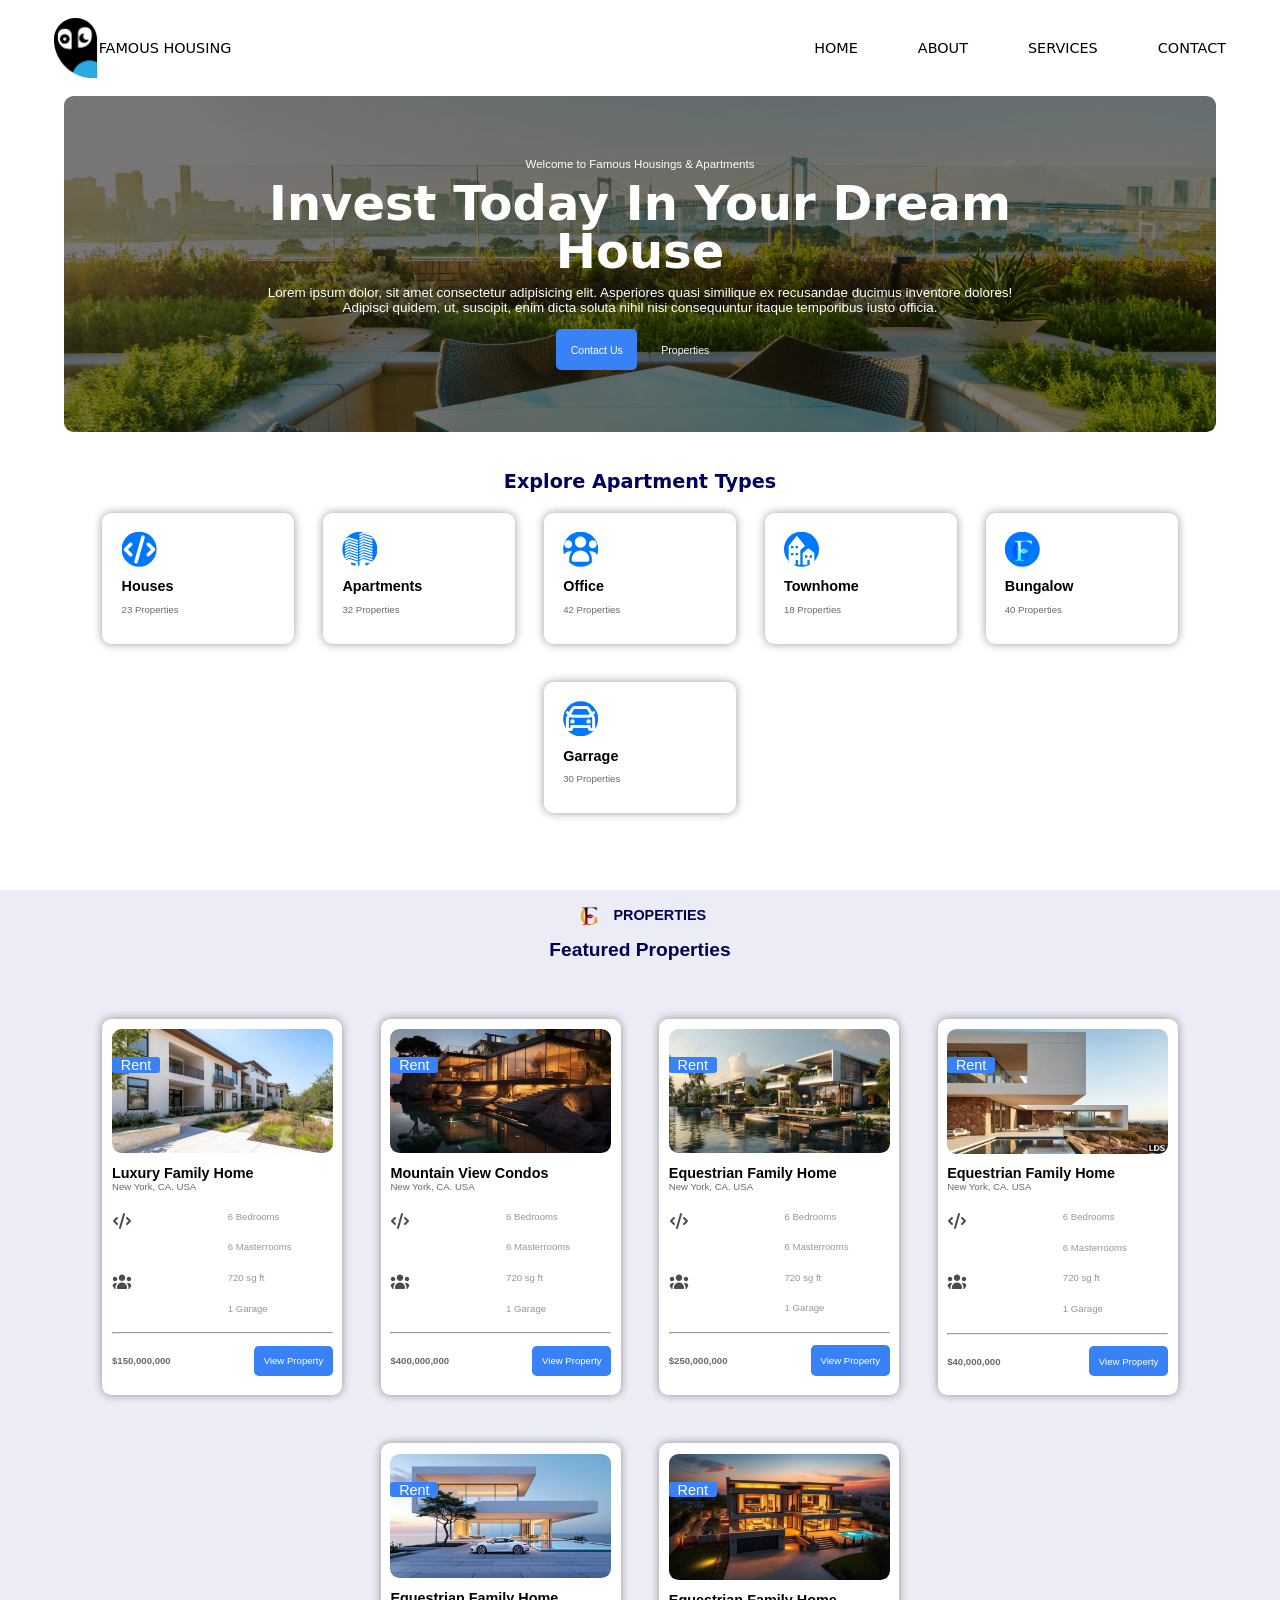
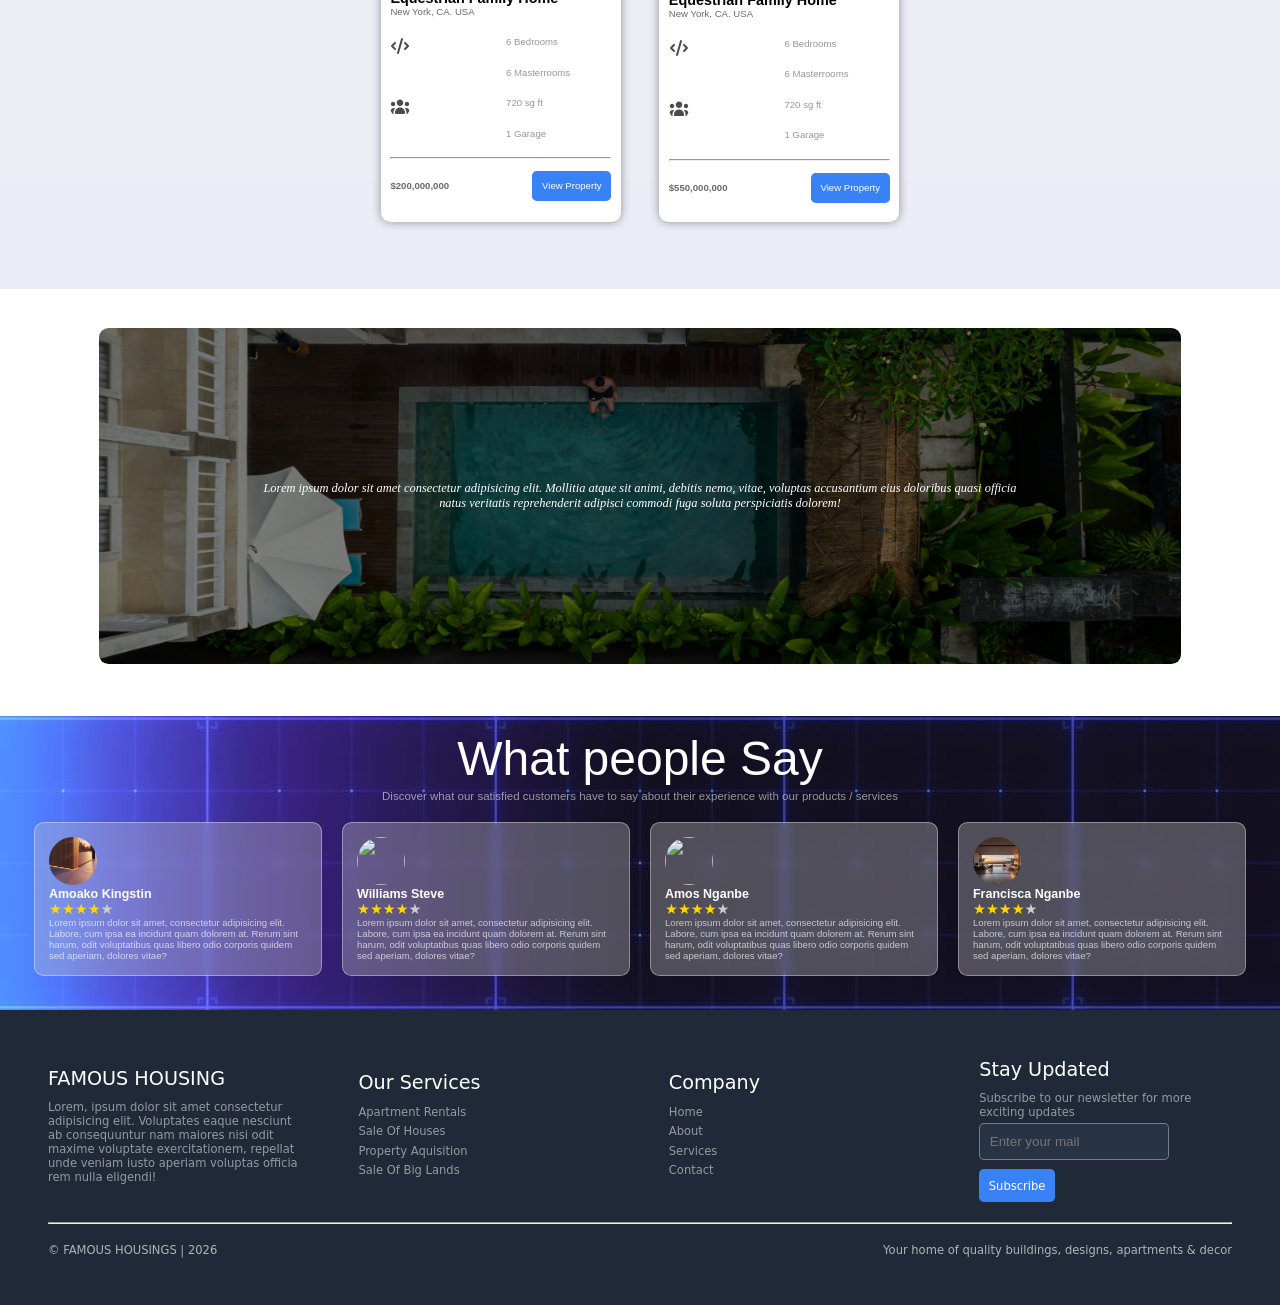
==== commit 83beb459: "added services icons" ====
--- a/index.html
+++ b/index.html
@@ -60,7 +60,7 @@
             </div>
 
             <div class="item">
-                <img src="/Images/gear-solid-full.svg" alt="">
+                <img src="/Images/apartments-svgrepo-com.svg" alt="">
                 <h1>Apartments</h1>
                 <p>32 Properties</p>
             </div>
@@ -72,7 +72,7 @@
             </div>
 
             <div class="item">
-                <img src="/Images/laptop-code-solid-full.svg" alt="" >
+                <img src="/Images/town-svgrepo-com.svg" alt="" >
                 <h1>Townhome</h1>
                 <p>18 Properties</p>
             </div>
@@ -83,7 +83,7 @@
                 <p>40 Properties</p>
             </div>
             <div class="item">
-                <img src="/Images/house.png" alt="" >
+                <img src="/Images/car-svgrepo-com.svg" alt="" >
                 <h1>Garrage</h1>
                 <p>30 Properties</p>
             </div>
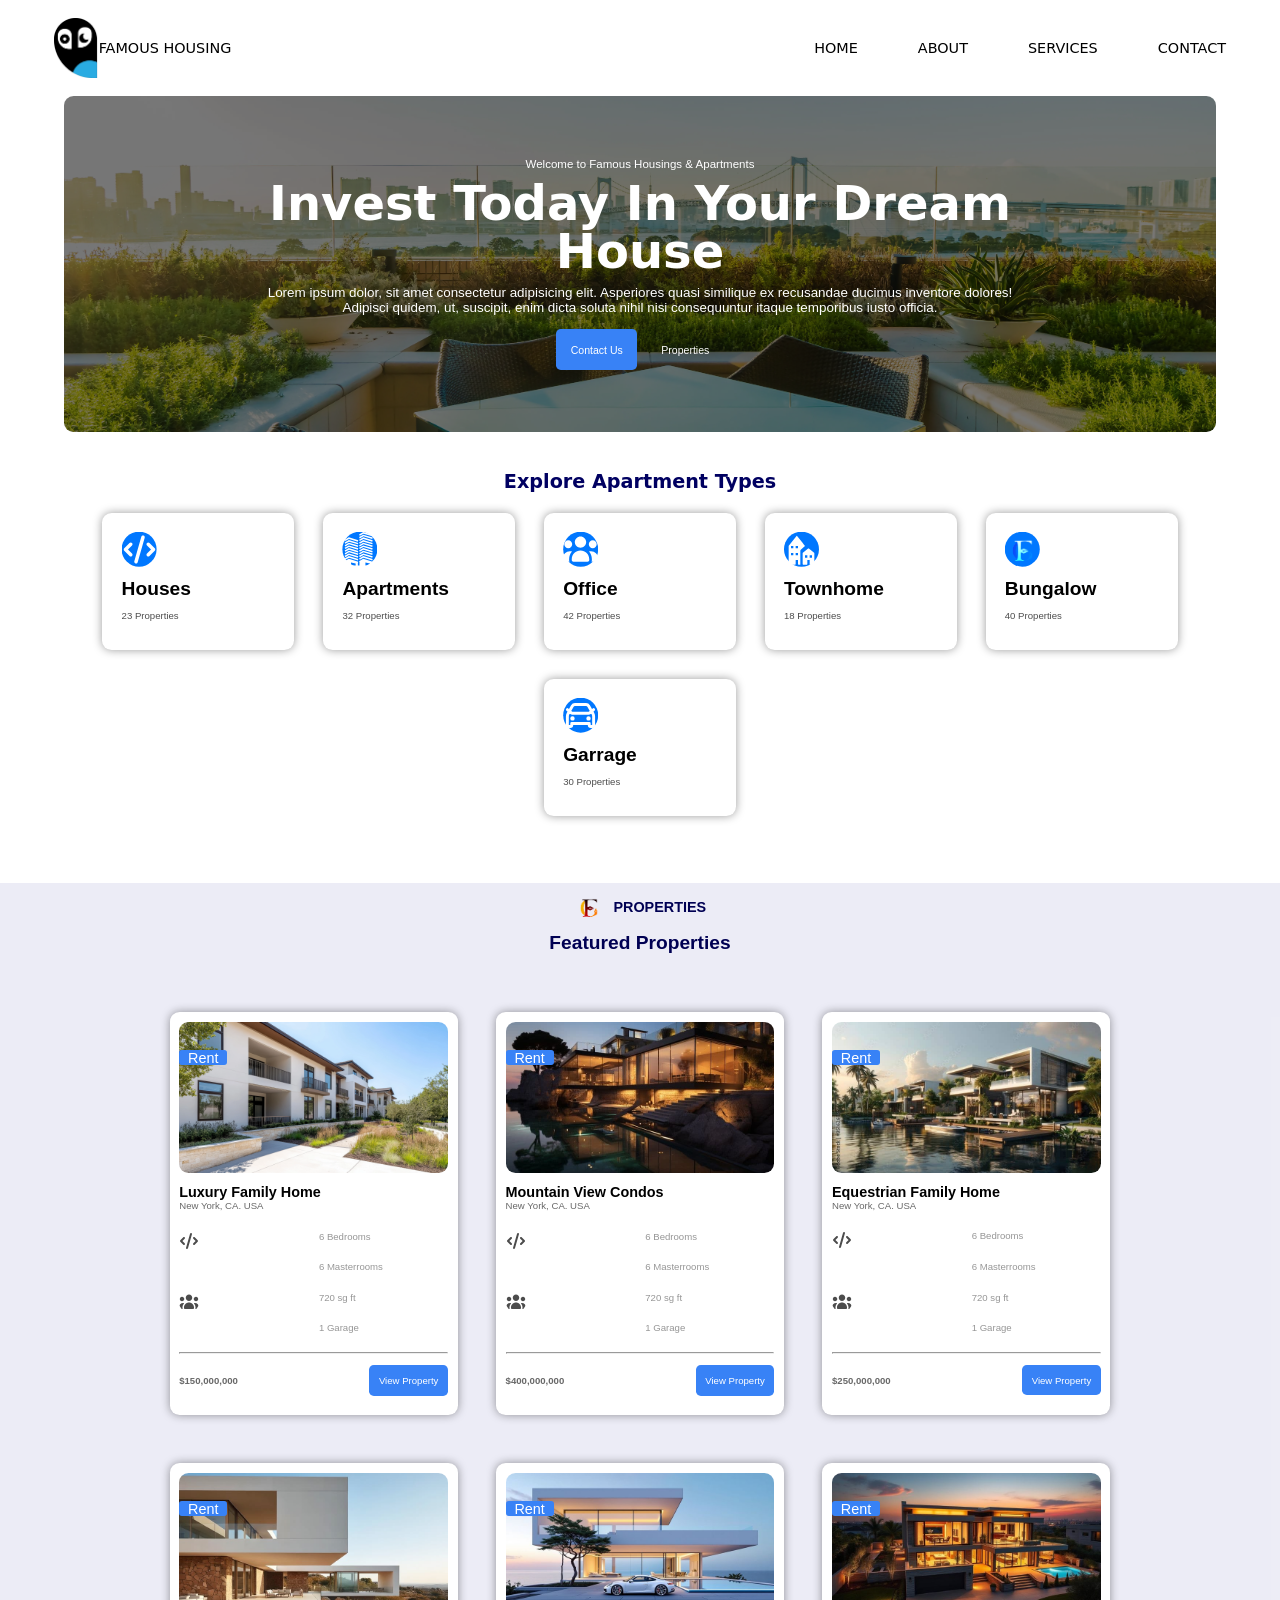
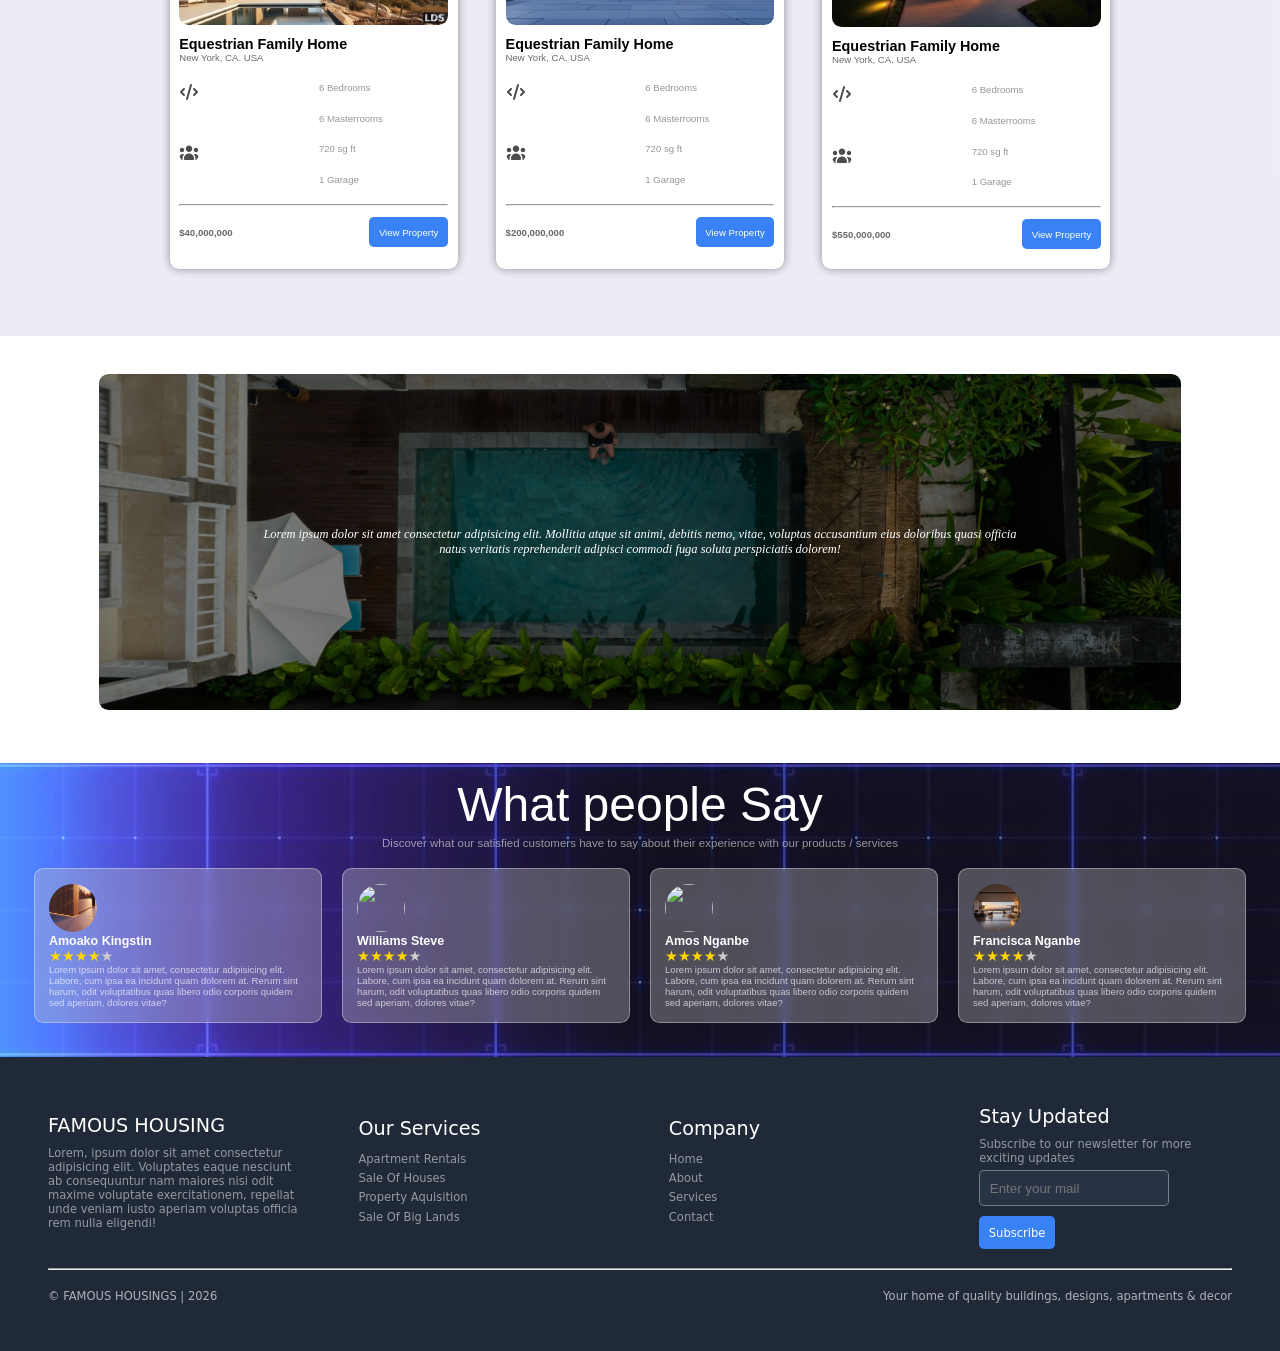
==== commit f4258ba1: "fixed my icons beneath my index hero" ====
--- a/index.html
+++ b/index.html
@@ -53,36 +53,36 @@
            
             <div class="wholeSet">
         <div class="propertyItems">
-            <div class="item">
+            <div class="itemS">
                 <img src="/Images/code-solid-full.svg" alt="">
                 <h1>Houses</h1>
                 <p>23 Properties</p>
             </div>
 
-            <div class="item">
+            <div class="itemS">
                 <img src="/Images/apartments-svgrepo-com.svg" alt="">
                 <h1>Apartments</h1>
                 <p>32 Properties</p>
             </div>
 
-            <div class="item">
+            <div class="itemS">
                 <img src="/Images/users-solid-full.svg" alt="">
                 <h1>Office</h1>
                 <p>42 Properties</p>
             </div>
 
-            <div class="item">
+            <div class="itemS">
                 <img src="/Images/town-svgrepo-com.svg" alt="" >
                 <h1>Townhome</h1>
                 <p>18 Properties</p>
             </div>
 
-            <div class="item">
+            <div class="itemS">
                 <img src="/Images/8020506.png" alt="" >
                 <h1>Bungalow</h1>
                 <p>40 Properties</p>
             </div>
-            <div class="item">
+            <div class="itemS">
                 <img src="/Images/car-svgrepo-com.svg" alt="" >
                 <h1>Garrage</h1>
                 <p>30 Properties</p>
--- a/CSS/index.css
+++ b/CSS/index.css
@@ -358,7 +358,7 @@
  
    
- . p r o p e r t y I t e m s   . i t e m { + . p r o p e r t y I t e m s   . i t e m S {   
          b a c k g r o u n d - c o l o r :   w h i t e ;   
@@ -548,7 +548,7 @@
  
          b o x - s h a d o w :   0 p x   0 p x   1 0 p x   r g b a ( 0 ,   0 ,   0 ,   0 . 3 9 7 ) ;   
-         w i d t h :   2 5 r e m ; +         w i d t h :   3 0 r e m ;   
          b o r d e r - r a d i u s :   1 r e m ;   
--- a/CSS/indexMedia.css
+++ b/CSS/indexMedia.css
@@ -105,6 +105,11 @@
    nav a:hover{
     background-color: white;
    }
+
+    .item{
+        width: 30rem;
+    }
+}
    
 }
 
@@ -125,14 +130,33 @@
         display: grid;
         grid-template-columns: 1fr 1fr;
     }
+    .item{
+        width: 23rem;
+    }
 }
 
 
+
+@media (max-width: 28rem){
+    html{
+        font-size: 40%;
+    }
+     .item{
+        width: 45rem;
+    }
+
+}
 
 @media (max-width: 22.5rem){
     html{
         font-size: 30%;
     }
+     /* /* .item{
+        width: 45rem;
+    } */
+    .itemS{
+        width: auto;
+    } */
 
 }
 
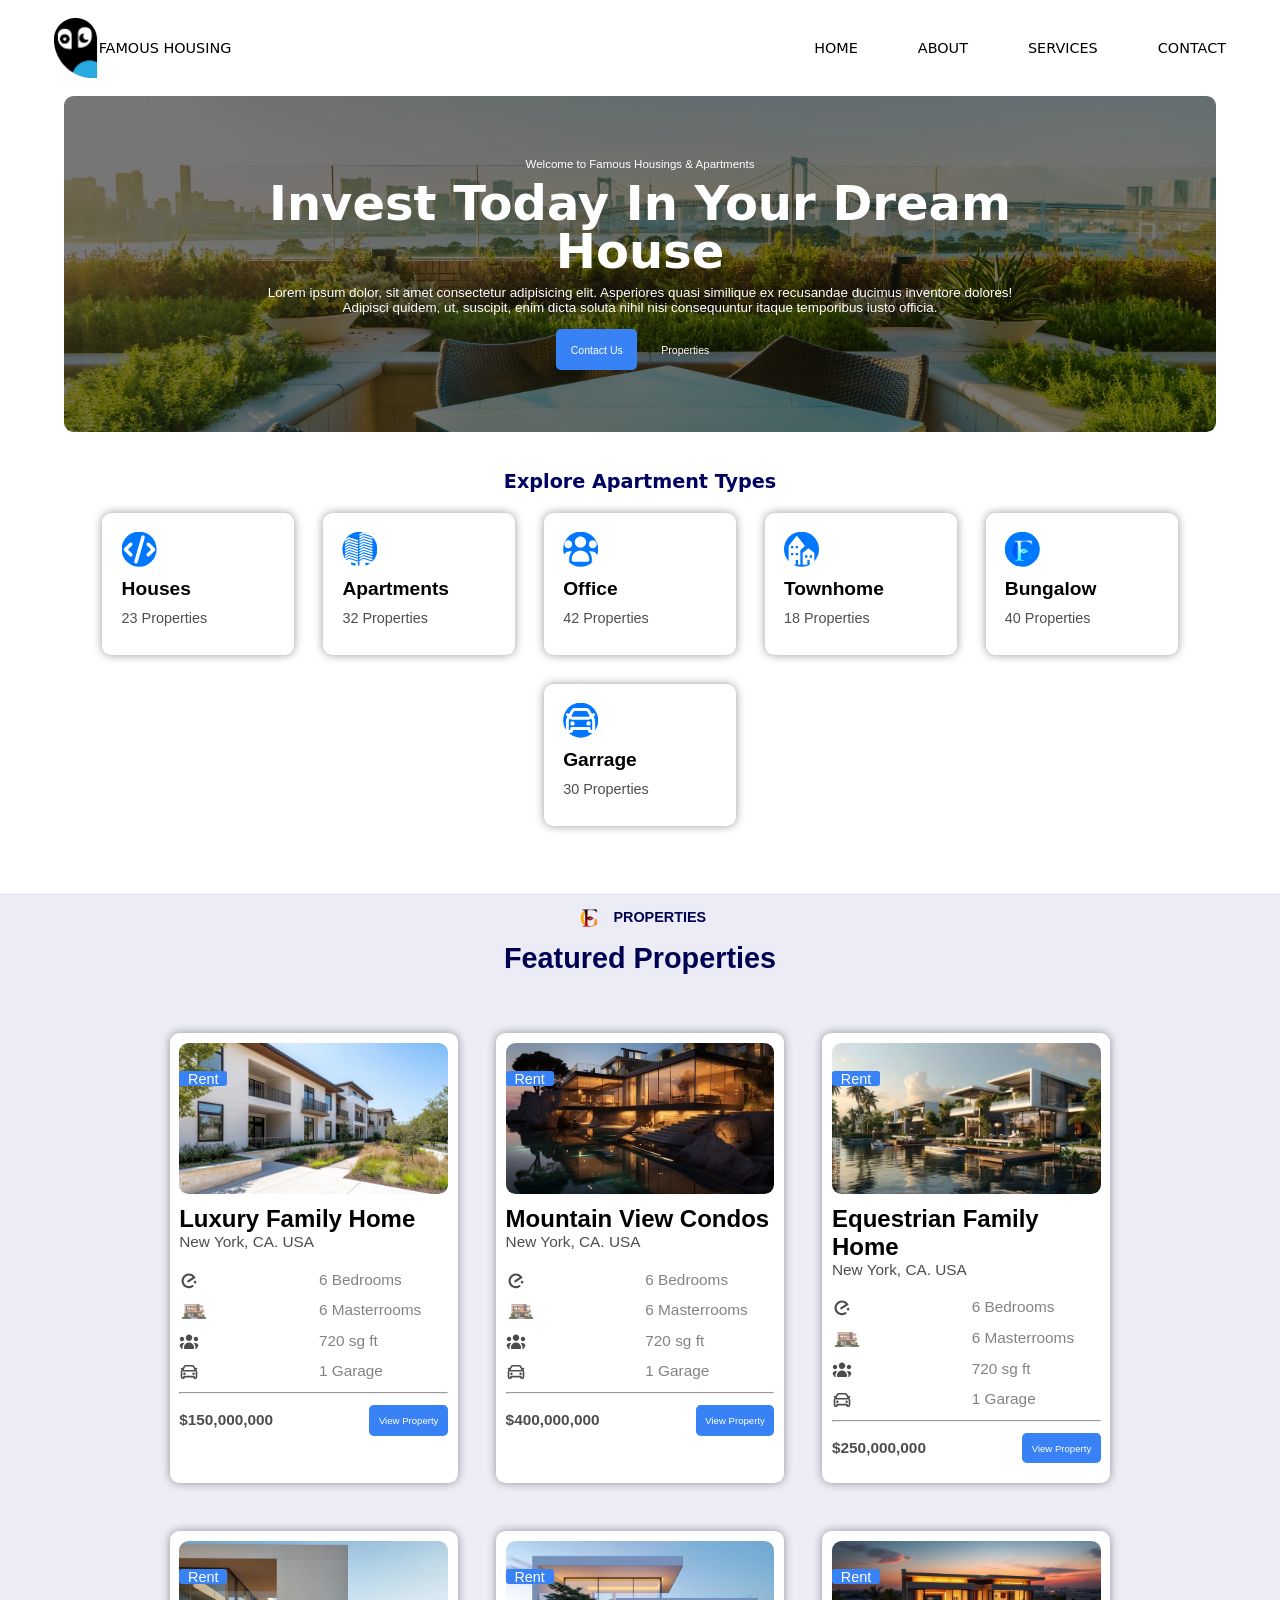
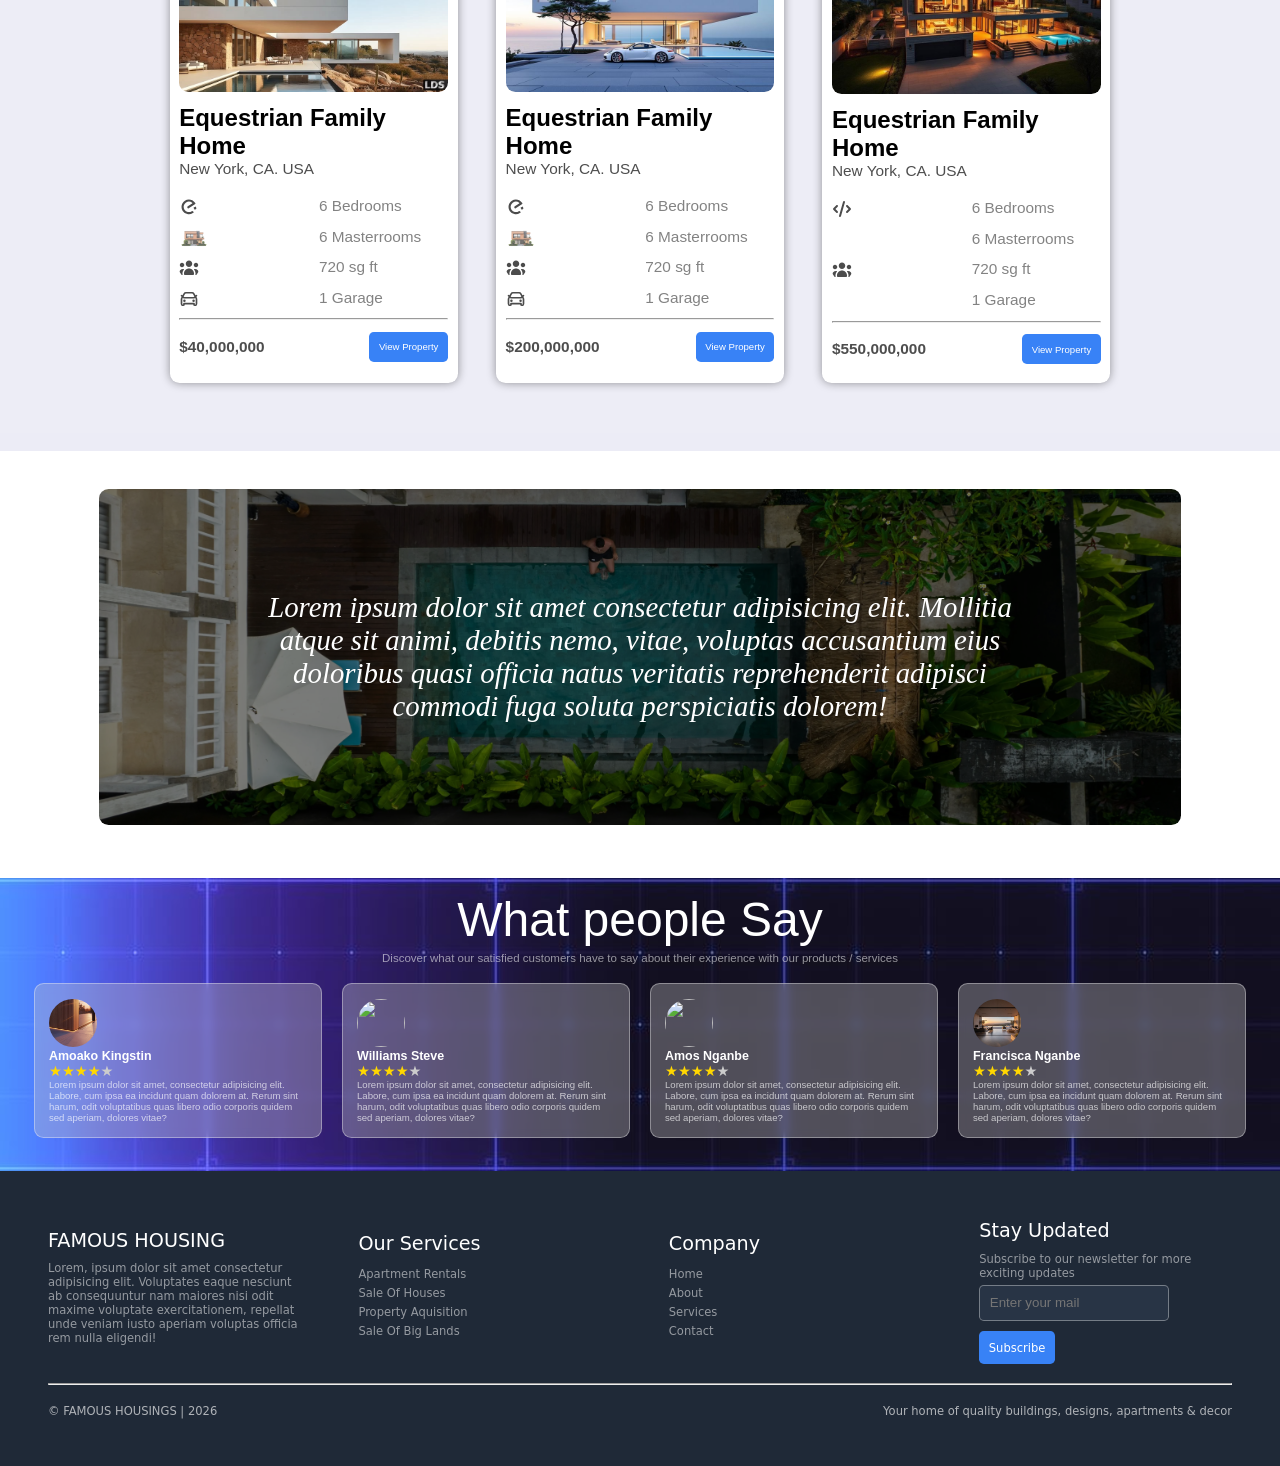
==== commit 2d6961bc: "fixed my cards icon for the houses containers in my index file" ====
--- a/index.html
+++ b/index.html
@@ -110,16 +110,16 @@
                 <h1>Luxury Family Home</h1>
                 <p class="cityInfo">New York, CA. USA</p>
                 <div class="icons">
-                    <img src="/Images/code-solid-full.svg" alt="">
-                    <p>6 Bedrooms</p>
-
-                    <img src="/Images/gear-solid-full.svg" alt="">
+                    <img src="/Images/eleme-svgrepo-com.svg" alt="">
+                    <p>6 Bedrooms</p>
+
+                    <img src="/Images/house.png" alt="">
                     
                     <p>6 Masterrooms</p>
 
                     <img src="/Images/users-solid-full.svg" alt="">
                     <p>720 sg ft</p>
-                    <img src="/Images/gear-solid-full.svg" alt="">
+                    <img src="/Images/car-svgrepo-com.svg" alt="">
                     
                     <p>1 Garage</p>
                   
@@ -140,16 +140,16 @@
                 <h1>Mountain View Condos</h1>
                 <p class="cityInfo">New York, CA. USA</p>
                 <div class="icons">
-                    <img src="/Images/code-solid-full.svg" alt="">
-                    <p>6 Bedrooms</p>
-
-                    <img src="/Images/gear-solid-full.svg" alt="">
+                    <img src="/Images/eleme-svgrepo-com.svg" alt="">
+                    <p>6 Bedrooms</p>
+
+                    <img src="/Images/house.png" alt="">
                     
                     <p>6 Masterrooms</p>
 
                     <img src="/Images/users-solid-full.svg" alt="">
                     <p>720 sg ft</p>
-                    <img src="/Images/gear-solid-full.svg" alt="">
+                    <img src="/Images/car-svgrepo-com.svg" alt="">
                     
                     <p>1 Garage</p>
                 </div>
@@ -169,16 +169,16 @@
                 <h1>Equestrian Family Home</h1>
                 <p class="cityInfo">New York, CA. USA</p>
                 <div class="icons">
-                    <img src="/Images/code-solid-full.svg" alt="">
-                    <p>6 Bedrooms</p>
-
-                    <img src="/Images/gear-solid-full.svg" alt="">
+                    <img src="/Images/eleme-svgrepo-com.svg" alt="">
+                    <p>6 Bedrooms</p>
+
+                    <img src="/Images/house.png" alt="">
                     
                     <p>6 Masterrooms</p>
 
                     <img src="/Images/users-solid-full.svg" alt="">
                       <p>720 sg ft</p>
-                    <img src="/Images/gear-solid-full.svg" alt="">
+                    <img src="/Images/car-svgrepo-com.svg" alt="">
                   
                     <p>1 Garage</p>
                     
@@ -200,16 +200,16 @@
                 <h1>Equestrian Family Home</h1>
                 <p class="cityInfo">New York, CA. USA</p>
                 <div class="icons">
-                    <img src="/Images/code-solid-full.svg" alt="">
-                    <p>6 Bedrooms</p>
-
-                    <img src="/Images/gear-solid-full.svg" alt="">
+                    <img src="/Images/eleme-svgrepo-com.svg" alt="">
+                    <p>6 Bedrooms</p>
+
+                    <img src="/Images/house.png" alt="">
                     
                     <p>6 Masterrooms</p>
 
                     <img src="/Images/users-solid-full.svg" alt="">
                       <p>720 sg ft</p>
-                    <img src="/Images/gear-solid-full.svg" alt="">
+                    <img src="/Images/car-svgrepo-com.svg" alt="">
                   
                     <p>1 Garage</p>
                     
@@ -229,16 +229,16 @@
                 <h1>Equestrian Family Home</h1>
                 <p class="cityInfo">New York, CA. USA</p>
                 <div class="icons">
-                    <img src="/Images/code-solid-full.svg" alt="">
-                    <p>6 Bedrooms</p>
-
-                    <img src="/Images/gear-solid-full.svg" alt="">
+                    <img src="/Images/eleme-svgrepo-com.svg" alt="">
+                    <p>6 Bedrooms</p>
+
+                    <img src="/Images/house.png" alt="">
                     
                     <p>6 Masterrooms</p>
 
                     <img src="/Images/users-solid-full.svg" alt="">
                       <p>720 sg ft</p>
-                    <img src="/Images/gear-solid-full.svg" alt="">
+                    <img src="/Images/car-svgrepo-com.svg" alt="">
                   
                     <p>1 Garage</p>
                     
--- a/CSS/index.css
+++ b/CSS/index.css
@@ -400,6 +400,8 @@
  
          c o l o r :   r g b ( 7 8 ,   7 8 ,   7 8 ) ;   
+         f o n t - s i z e :   1 . 5 r e m ; + 
  }   
  @@ -452,7 +454,7 @@
  
          f o n t - f a m i l y :   A r i a l ,   H e l v e t i c a ,   s a n s - s e r i f ;   
-         f o n t - s i z e :   2 r e m ; +         f o n t - s i z e :   3 r e m ;   
          c o l o r :   r g b ( 0 ,   0 ,   8 3 ) ;   
@@ -568,468 +570,468 @@
  
          f o n t - f a m i l y :   A r i a l ,   H e l v e t i c a ,   s a n s - s e r i f ;   
+         f o n t - s i z e :   2 . 5 r e m ; + 
+         m a r g i n - t o p :   1 r e m ; + 
+         + 
+ } + 
+ + 
+ . i t e m   p { + 
+         f o n t - f a m i l y :   A r i a l ,   H e l v e t i c a ,   s a n s - s e r i f ; + 
+         f o n t - s i z e :   1 . 6 r e m ; + 
+         c o l o r : # 0 0 0 0 0 0 b 2 ; + 
+ } + 
+ + 
+ . i t e m D e t a i l s   . i t e m   . c i t y I n f o { + 
+         m a r g i n - b o t t o m :   2 r e m ; + 
+         + 
+ } + 
+ . i t e m D e t a i l s   . r e n t { + 
+         f o n t - f a m i l y :   A r i a l ,   H e l v e t i c a ,   s a n s - s e r i f ; + 
+         b a c k g r o u n d - c o l o r :     # 3 8 8 2 F 6 ; + 
+         w i d t h :   5 r e m ; + 
+         h e i g h t :   1 . 6 r e m ; + 
+         a l i g n - i t e m s :   c e n t e r ; + 
+         t e x t - a l i g n :   c e n t e r ; + 
+         c o l o r :   w h i t e ; + 
+         p o s i t i o n :   r e l a t i v e ; + 
+         t o p :   3 r e m ; + 
+         b o r d e r - r a d i u s :   0 . 3 r e m ; + 
          f o n t - s i z e :   1 . 5 r e m ;   
-         m a r g i n - t o p :   1 r e m ; - 
-         - 
- } - 
- - 
- . i t e m   p { + + 
+ } + 
+ + 
+ . p r i c e { + 
+         d i s p l a y :   f l e x ; + 
+         j u s t i f y - c o n t e n t :   s p a c e - b e t w e e n ; + 
+         m a r g i n - t o p :   1 . 2 r e m ; + 
+         m a r g i n - b o t t o m :   1 r e m ; + 
+         a l i g n - i t e m s :   c e n t e r ; + 
+         g a p :   1 r e m ; + 
+ } + 
+ + 
+ . p r i c e   a { + 
+         b a c k g r o u n d - c o l o r :   # 3 8 8 2 F 6 ; + 
+         b o r d e r - r a d i u s :   0 . 5 r e m ; + 
+         t r a n s i t i o n :   e a s e - i n - o u t ; + 
+         c u r s o r :   p o i n t e r ; + 
+         p a d d i n g :   1 r e m ; + 
+         t e x t - d e c o r a t i o n :   n o n e ; + 
+         c o l o r :   w h i t e ; + 
+         f o n t - f a m i l y :   A r i a l ,   H e l v e t i c a ,   s a n s - s e r i f ; + 
+ } + 
+ + 
+ + 
+ + 
+ . p r i c e   a : h o v e r { + 
+         b a c k g r o u n d - c o l o r :   # 0 7 4 0 9 c ; + 
+         t r a n s i t i o n :   e a s e   2 s ; + 
+ } + 
+ + 
+ + 
+ + 
+ . n i c e S e r v i c e { + 
+         d i s p l a y :   f l e x ; + 
+         j u s t i f y - c o n t e n t :   c e n t e r ; + 
+         p a d d i n g :   4 r e m ; + 
+ } + 
+ + 
+ . n i c e S e r v i c e D e t a i l s { + 
+         d i s p l a y :   f l e x ; + 
+         j u s t i f y - c o n t e n t :   c e n t e r ; + 
+         a l i g n - i t e m s :   c e n t e r ; + 
+         t e x t - a l i g n :   c e n t e r ; + 
+         m a x - w i d t h :   9 0 % ; + 
+         h e i g h t :   3 5 r e m ; + 
+         b a c k g r o u n d - i m a g e :   u r l ( / I m a g e s / p o o l . w e b p ) ; + 
+         b a c k g r o u n d - c o l o r :   r g b a ( 0 ,   0 ,   0 ,   0 . 5 1 4 ) ; + 
+         b a c k g r o u n d - b l e n d - m o d e :   o v e r l a y ; + 
+         b a c k g r o u n d - p o s i t i o n :   c e n t e r ; + 
+         b a c k g r o u n d - s i z e :   c o v e r ; + 
+         b a c k g r o u n d - r e p e a t :   n o - r e p e a t ; + 
+         b o r d e r - r a d i u s :   1 r e m ; + 
+         m a r g i n - b o t t o m :   1 . 5 r e m ; + 
+         + 
+ } + 
+ + 
+ . n i c e S e r v i c e D e t a i l s   p { + 
+         w i d t h :   7 0 % ; + 
+         c o l o r :   w h i t e ; + 
+         f o n t - f a m i l y :   ' T i m e s   N e w   R o m a n ' ,   T i m e s ,   s e r i f ; + 
+         f o n t - s i z e :   3 r e m ; + 
+         t e x t - a l i g n :   c e n t e r ; + 
+         f o n t - s t y l e :   i t a l i c ; + 
+ } + 
+ + 
+ . t e s t i m o n i a l T e x t   . h e a d { + 
+         t e x t - a l i g n :   c e n t e r ; + 
+         f o n t - f a m i l y :   A r i a l ,   H e l v e t i c a ,   s a n s - s e r i f ; + 
+         f o n t - s i z e :   5 r e m ; + 
+         c o l o r :   w h i t e ; + 
+ } + 
+ + 
+ . t e s t i m o n i a l T e x t { + 
+         p a d d i n g :   1 . 5 r e m ; + 
+         b a c k g r o u n d - i m a g e :   u r l ( / I m a g e s / l i n e s . J P G ) ; + 
+         b a c k g r o u n d - p o s i t i o n :   c e n t e r ; + 
+         b a c k g r o u n d - r e p e a t :   n o - r e p e a t ; + 
+         b a c k g r o u n d - s i z e :   c o v e r ; + 
+ } + 
+ + 
+ . t e s t i m o n i a l T e x t   . s u b h e a d { + 
+         t e x t - a l i g n :   c e n t e r ; + 
+         f o n t - s i z e :   1 . 2 r e m ; + 
+         f o n t - f a m i l y :   A r i a l ,   H e l v e t i c a ,   s a n s - s e r i f ; + 
+         m a r g i n - t o p :   0 . 5 r e m ; + 
+         c o l o r :   r g b a ( 2 5 5 ,   2 5 5 ,   2 5 5 ,   0 . 5 5 5 ) ; + 
+ } + 
+ . t e s t i m o n i a l s { + 
+         p a d d i n g :   2 r e m ; + 
+         d i s p l a y :   f l e x ; + 
+         j u s t i f y - c o n t e n t :   c e n t e r ; + 
+         a l i g n - i t e m s :   c e n t e r ; + 
+         a l i g n - c o n t e n t :   c e n t e r ; + 
+ } + 
+ . d e t a i l s { + 
+         d i s p l a y :   g r i d ; + 
+         g r i d - t e m p l a t e - c o l u m n s :   1 f r   1 f r   1 f r   1 f r ; + 
+         g a p :   2 r e m ; + 
+         o v e r f l o w :   h i d d e n ; + 
+         + 
+ } + 
+ . c a r d { + 
+         h e i g h t :   a u t o ; + 
+         w i d t h :   a u t o ; + 
+         p a d d i n g :   1 . 5 r e m ; + 
+         b o r d e r - r a d i u s :   1 r e m ; + 
+         b a c k d r o p - f i l t e r :   b l u r ( 0 5 p x ) ; + 
+         b o r d e r :   1 p x   s o l i d   r g b a ( 2 5 5 ,   2 5 5 ,   2 5 5 ,   0 . 3 5 6 ) ; + 
+         b a c k g r o u n d - c o l o r :   r g b a ( 1 9 7 ,   1 9 7 ,   1 9 7 ,   0 . 3 4 9 ) ; + 
+         / *   a n i m a t i o n :   s l i d e   3 0 s   l i n e a r   i n f i n i t e ;   * / + 
+         t r a n s i t i o n :   e a s e - i n - o u t ; + 
+         + 
+         + 
+ } + 
+ + 
+ . c a r d : h o v e r { + 
+           / *   b o x - s h a d o w :   0 p x   0 p x   2 5 p x   r g b a ( 2 5 5 ,   2 5 5 ,   2 5 5 ,   0 . 4 7 9 ) ; + 
+   * / + 
+   b a c k g r o u n d - c o l o r :   r g b a ( 2 5 5 ,   2 5 5 ,   2 5 5 ,   0 . 4 5 2 ) ; + 
+ } + 
+ + 
+ . c a r d   h 3 { + 
+         f o n t - s i z e :   1 . 3 r e m ; + 
+         f o n t - f a m i l y :   A r i a l ,   H e l v e t i c a ,   s a n s - s e r i f ; + 
+         c o l o r :   w h i t e ; + 
+ } + 
+ + 
+ . c a r d   p {   
          f o n t - f a m i l y :   A r i a l ,   H e l v e t i c a ,   s a n s - s e r i f ;   
          f o n t - s i z e :   1 r e m ;   
-         c o l o r : # 0 0 0 0 0 0 9 7 ; - 
- } - 
- - 
- . i t e m D e t a i l s   . i t e m   . c i t y I n f o { - 
-         m a r g i n - b o t t o m :   2 r e m ; - 
-         - 
- } - 
- . i t e m D e t a i l s   . r e n t { - 
-         f o n t - f a m i l y :   A r i a l ,   H e l v e t i c a ,   s a n s - s e r i f ; - 
-         b a c k g r o u n d - c o l o r :     # 3 8 8 2 F 6 ; +         c o l o r :   r g b a ( 2 5 5 ,   2 5 5 ,   2 5 5 ,   0 . 6 8 5 ) ; + 
+ } + 
+ / *   + 
+ @ k e y f r a m e s   s l i d e { + 
+         0 % { + 
+                 t r a n s f o r m :   t r a n s l a t e X ( 0 ) ; + 
+         } + 
+ + 
+         1 0 0 % { + 
+                 t r a n s f o r m :   t r a n s l a t e X ( - 5 0 % ) ; + 
+         } + 
+ }   * / + 
+ . r a t i n g { + 
+         d i s p l a y :   f l e x ; + 
+         d i r e c t i o n :   1 t r ; + 
+ } + 
+ + 
+ . s t a r { + 
+         f o n t - s i z e :   1 . 5 r e m ; + 
+         c o l o r :   # c c c ; + 
+ + 
+ } + 
+ + 
+ . f i l l e d { + 
+         c o l o r :   # f f d 7 0 0 ; + 
+ } + 
+ + 
+ . a v a t o r {   
          w i d t h :   5 r e m ;   
-         h e i g h t :   1 . 6 r e m ; - 
-         a l i g n - i t e m s :   c e n t e r ; - 
-         t e x t - a l i g n :   c e n t e r ; - 
-         c o l o r :   w h i t e ; - 
-         p o s i t i o n :   r e l a t i v e ; - 
-         t o p :   3 r e m ; - 
-         b o r d e r - r a d i u s :   0 . 3 r e m ; - 
-         f o n t - s i z e :   1 . 5 r e m ; - 
- - 
- } - 
- - 
- . p r i c e { - 
-         d i s p l a y :   f l e x ; - 
-         j u s t i f y - c o n t e n t :   s p a c e - b e t w e e n ; - 
-         m a r g i n - t o p :   1 . 2 r e m ; - 
-         m a r g i n - b o t t o m :   1 r e m ; - 
-         a l i g n - i t e m s :   c e n t e r ; - 
-         g a p :   1 r e m ; - 
- } - 
- - 
- . p r i c e   a { - 
-         b a c k g r o u n d - c o l o r :   # 3 8 8 2 F 6 ; - 
-         b o r d e r - r a d i u s :   0 . 5 r e m ; - 
-         t r a n s i t i o n :   e a s e - i n - o u t ; - 
-         c u r s o r :   p o i n t e r ; - 
-         p a d d i n g :   1 r e m ; - 
-         t e x t - d e c o r a t i o n :   n o n e ; - 
-         c o l o r :   w h i t e ; - 
-         f o n t - f a m i l y :   A r i a l ,   H e l v e t i c a ,   s a n s - s e r i f ; - 
- } - 
- - 
- - 
- - 
- . p r i c e   a : h o v e r { - 
-         b a c k g r o u n d - c o l o r :   # 0 7 4 0 9 c ; - 
-         t r a n s i t i o n :   e a s e   2 s ; - 
- } - 
- - 
- - 
- +         h e i g h t :   5 r e m ; + 
+         b o r d e r - r a d i u s :   5 0 % ; + 
+         o b j e c t - f i t :   c o v e r ; + 
+ } + 
+ + 
+ @ k e y f r a m e s   a p p e a r { + 
+         f r o m { + 
+                 o p a c i t y :   0 ; + 
+                 s c a l e :   0 . 4 ; + 
+         } + 
+ + 
+         t o { + 
+                 o p a c i t y :   1 ; + 
+                 s c a l e :   1 ; + 
+         } + 
+ } + 
+ + 
+ . i t e m { + 
+         a n i m a t i o n :   a p p e a r   l i n e a r ; + 
+         a n i m a t i o n - t i m e l i n e :   v i e w ( ) ; + 
+         a n i m a t i o n - r a n g e :   e n t r y   0   c o v e r   4 0 % ; + 
+ + 
+ } + 
+ + 
+ / *   B i g   I m a g e   i n   t h e   b o d y   a n i m a t i o n   * /   
  . n i c e S e r v i c e {   
-         d i s p l a y :   f l e x ; - 
-         j u s t i f y - c o n t e n t :   c e n t e r ; - 
-         p a d d i n g :   4 r e m ; - 
- } - 
- - 
- . n i c e S e r v i c e D e t a i l s { - 
-         d i s p l a y :   f l e x ; - 
-         j u s t i f y - c o n t e n t :   c e n t e r ; - 
-         a l i g n - i t e m s :   c e n t e r ; - 
-         t e x t - a l i g n :   c e n t e r ; - 
-         m a x - w i d t h :   9 0 % ; - 
-         h e i g h t :   3 5 r e m ; - 
-         b a c k g r o u n d - i m a g e :   u r l ( / I m a g e s / p o o l . w e b p ) ; - 
-         b a c k g r o u n d - c o l o r :   r g b a ( 0 ,   0 ,   0 ,   0 . 5 1 4 ) ; - 
-         b a c k g r o u n d - b l e n d - m o d e :   o v e r l a y ; - 
-         b a c k g r o u n d - p o s i t i o n :   c e n t e r ; - 
-         b a c k g r o u n d - s i z e :   c o v e r ; - 
-         b a c k g r o u n d - r e p e a t :   n o - r e p e a t ; - 
-         b o r d e r - r a d i u s :   1 r e m ; - 
-         m a r g i n - b o t t o m :   1 . 5 r e m ; - 
-         - 
- } - 
- - 
- . n i c e S e r v i c e D e t a i l s   p { - 
-         w i d t h :   7 0 % ; - 
-         c o l o r :   w h i t e ; - 
-         f o n t - f a m i l y :   ' T i m e s   N e w   R o m a n ' ,   T i m e s ,   s e r i f ; - 
-         f o n t - s i z e :   1 . 3 r e m ; - 
-         t e x t - a l i g n :   c e n t e r ; - 
-         f o n t - s t y l e :   i t a l i c ; - 
- } - 
- - 
- . t e s t i m o n i a l T e x t   . h e a d { - 
-         t e x t - a l i g n :   c e n t e r ; - 
-         f o n t - f a m i l y :   A r i a l ,   H e l v e t i c a ,   s a n s - s e r i f ; - 
-         f o n t - s i z e :   5 r e m ; - 
-         c o l o r :   w h i t e ; - 
- } - 
- - 
- . t e s t i m o n i a l T e x t { - 
-         p a d d i n g :   1 . 5 r e m ; - 
-         b a c k g r o u n d - i m a g e :   u r l ( / I m a g e s / l i n e s . J P G ) ; - 
-         b a c k g r o u n d - p o s i t i o n :   c e n t e r ; - 
-         b a c k g r o u n d - r e p e a t :   n o - r e p e a t ; - 
-         b a c k g r o u n d - s i z e :   c o v e r ; - 
- } - 
- - 
- . t e s t i m o n i a l T e x t   . s u b h e a d { - 
-         t e x t - a l i g n :   c e n t e r ; - 
-         f o n t - s i z e :   1 . 2 r e m ; - 
-         f o n t - f a m i l y :   A r i a l ,   H e l v e t i c a ,   s a n s - s e r i f ; - 
-         m a r g i n - t o p :   0 . 5 r e m ; - 
-         c o l o r :   r g b a ( 2 5 5 ,   2 5 5 ,   2 5 5 ,   0 . 5 5 5 ) ; - 
- } - 
- . t e s t i m o n i a l s { - 
-         p a d d i n g :   2 r e m ; - 
-         d i s p l a y :   f l e x ; - 
-         j u s t i f y - c o n t e n t :   c e n t e r ; - 
-         a l i g n - i t e m s :   c e n t e r ; - 
-         a l i g n - c o n t e n t :   c e n t e r ; - 
- } - 
- . d e t a i l s { - 
-         d i s p l a y :   g r i d ; - 
-         g r i d - t e m p l a t e - c o l u m n s :   1 f r   1 f r   1 f r   1 f r ; - 
-         g a p :   2 r e m ; - 
-         o v e r f l o w :   h i d d e n ; - 
-         - 
- } - 
- . c a r d { - 
-         h e i g h t :   a u t o ; - 
-         w i d t h :   a u t o ; - 
-         p a d d i n g :   1 . 5 r e m ; - 
-         b o r d e r - r a d i u s :   1 r e m ; - 
-         b a c k d r o p - f i l t e r :   b l u r ( 0 5 p x ) ; - 
-         b o r d e r :   1 p x   s o l i d   r g b a ( 2 5 5 ,   2 5 5 ,   2 5 5 ,   0 . 3 5 6 ) ; - 
-         b a c k g r o u n d - c o l o r :   r g b a ( 1 9 7 ,   1 9 7 ,   1 9 7 ,   0 . 3 4 9 ) ; - 
-         / *   a n i m a t i o n :   s l i d e   3 0 s   l i n e a r   i n f i n i t e ;   * / - 
-         t r a n s i t i o n :   e a s e - i n - o u t ; - 
-         - 
-         - 
- } - 
- - 
- . c a r d : h o v e r { - 
-           / *   b o x - s h a d o w :   0 p x   0 p x   2 5 p x   r g b a ( 2 5 5 ,   2 5 5 ,   2 5 5 ,   0 . 4 7 9 ) ; - 
-   * / - 
-   b a c k g r o u n d - c o l o r :   r g b a ( 2 5 5 ,   2 5 5 ,   2 5 5 ,   0 . 4 5 2 ) ; - 
- } - 
- - 
- . c a r d   h 3 { - 
-         f o n t - s i z e :   1 . 3 r e m ; - 
-         f o n t - f a m i l y :   A r i a l ,   H e l v e t i c a ,   s a n s - s e r i f ; - 
-         c o l o r :   w h i t e ; - 
- } - 
- - 
- . c a r d   p { - 
-         f o n t - f a m i l y :   A r i a l ,   H e l v e t i c a ,   s a n s - s e r i f ; - 
-         f o n t - s i z e :   1 r e m ; - 
-         c o l o r :   r g b a ( 2 5 5 ,   2 5 5 ,   2 5 5 ,   0 . 6 8 5 ) ; - 
- } - 
- / *   - 
- @ k e y f r a m e s   s l i d e { +         a n i m a t i o n :   a p p e a r   l i n e a r ; + 
+         a n i m a t i o n - t i m e l i n e :   v i e w ( ) ; + 
+         a n i m a t i o n - r a n g e :   e n t r y   0   c o v e r   4 0 % ; + 
+ + 
+ } + 
+ + 
+ + 
+ + 
+ + 
+ @ k e y f r a m e s   s l i d e I n D o w n {   
          0 % {   
-                 t r a n s f o r m :   t r a n s l a t e X ( 0 ) ; +                 t r a n s f o r m :   t r a n s l a t e Y ( 1 0 0 % ) ; + 
+                 o p a c i t y :   0 ;   
          }   
    
-         1 0 0 % { - 
-                 t r a n s f o r m :   t r a n s l a t e X ( - 5 0 % ) ; +         1 0 0 %   { + 
+                 t r a n s f o r m :   t r a n s l a t e Y ( 0 ) ; + 
+                 o p a c i t y :   1 ;   
          }   
- }   * / - 
- . r a t i n g { - 
-         d i s p l a y :   f l e x ; - 
-         d i r e c t i o n :   1 t r ; - 
- } - 
- - 
- . s t a r { - 
-         f o n t - s i z e :   1 . 5 r e m ; - 
-         c o l o r :   # c c c ; - 
- - 
- } - 
- - 
- . f i l l e d { - 
-         c o l o r :   # f f d 7 0 0 ; - 
- } - 
- - 
- . a v a t o r { - 
-         w i d t h :   5 r e m ; - 
-         h e i g h t :   5 r e m ; - 
-         b o r d e r - r a d i u s :   5 0 % ; - 
-         o b j e c t - f i t :   c o v e r ; - 
- } - 
- - 
- @ k e y f r a m e s   a p p e a r { - 
-         f r o m { - 
-                 o p a c i t y :   0 ; - 
-                 s c a l e :   0 . 4 ; - 
-         } - 
- - 
-         t o { - 
-                 o p a c i t y :   1 ; - 
-                 s c a l e :   1 ; - 
-         } - 
- } - 
- - 
- . i t e m { - 
-         a n i m a t i o n :   a p p e a r   l i n e a r ; - 
-         a n i m a t i o n - t i m e l i n e :   v i e w ( ) ; - 
-         a n i m a t i o n - r a n g e :   e n t r y   0   c o v e r   4 0 % ; - 
- - 
- } - 
- - 
- / *   B i g   I m a g e   i n   t h e   b o d y   a n i m a t i o n   * / - 
- . n i c e S e r v i c e { - 
-         a n i m a t i o n :   a p p e a r   l i n e a r ; - 
-         a n i m a t i o n - t i m e l i n e :   v i e w ( ) ; - 
-         a n i m a t i o n - r a n g e :   e n t r y   0   c o v e r   4 0 % ; - 
- - 
- } - 
- - 
- - 
- - 
- - 
- @ k e y f r a m e s   s l i d e I n D o w n { - 
-         0 % { - 
-                 t r a n s f o r m :   t r a n s l a t e Y ( 1 0 0 % ) ; - 
-                 o p a c i t y :   0 ; - 
-         } - 
- - 
-         1 0 0 %   { - 
-                 t r a n s f o r m :   t r a n s l a t e Y ( 0 ) ; - 
-                 o p a c i t y :   1 ; - 
-         } - 
  }   
  
--- a/CSS/indexMedia.css
+++ b/CSS/indexMedia.css
@@ -111,7 +111,6 @@
     }
 }
    
-}
 
 @media(max-width: 30rem){
     html{
@@ -133,6 +132,7 @@
     .item{
         width: 23rem;
     }
+  
 }
 
 
@@ -144,6 +144,9 @@
      .item{
         width: 45rem;
     }
+    .niceServiceDetails p{
+        font-size: 2.7rem;
+    }
 
 }
 
@@ -151,13 +154,11 @@
     html{
         font-size: 30%;
     }
-     /* /* .item{
-        width: 45rem;
-    } */
-    .itemS{
-        width: auto;
-    } */
 
+    .niceServiceDetails p{
+        font-size: 2.5rem;
+    }
+   
 }
 
 
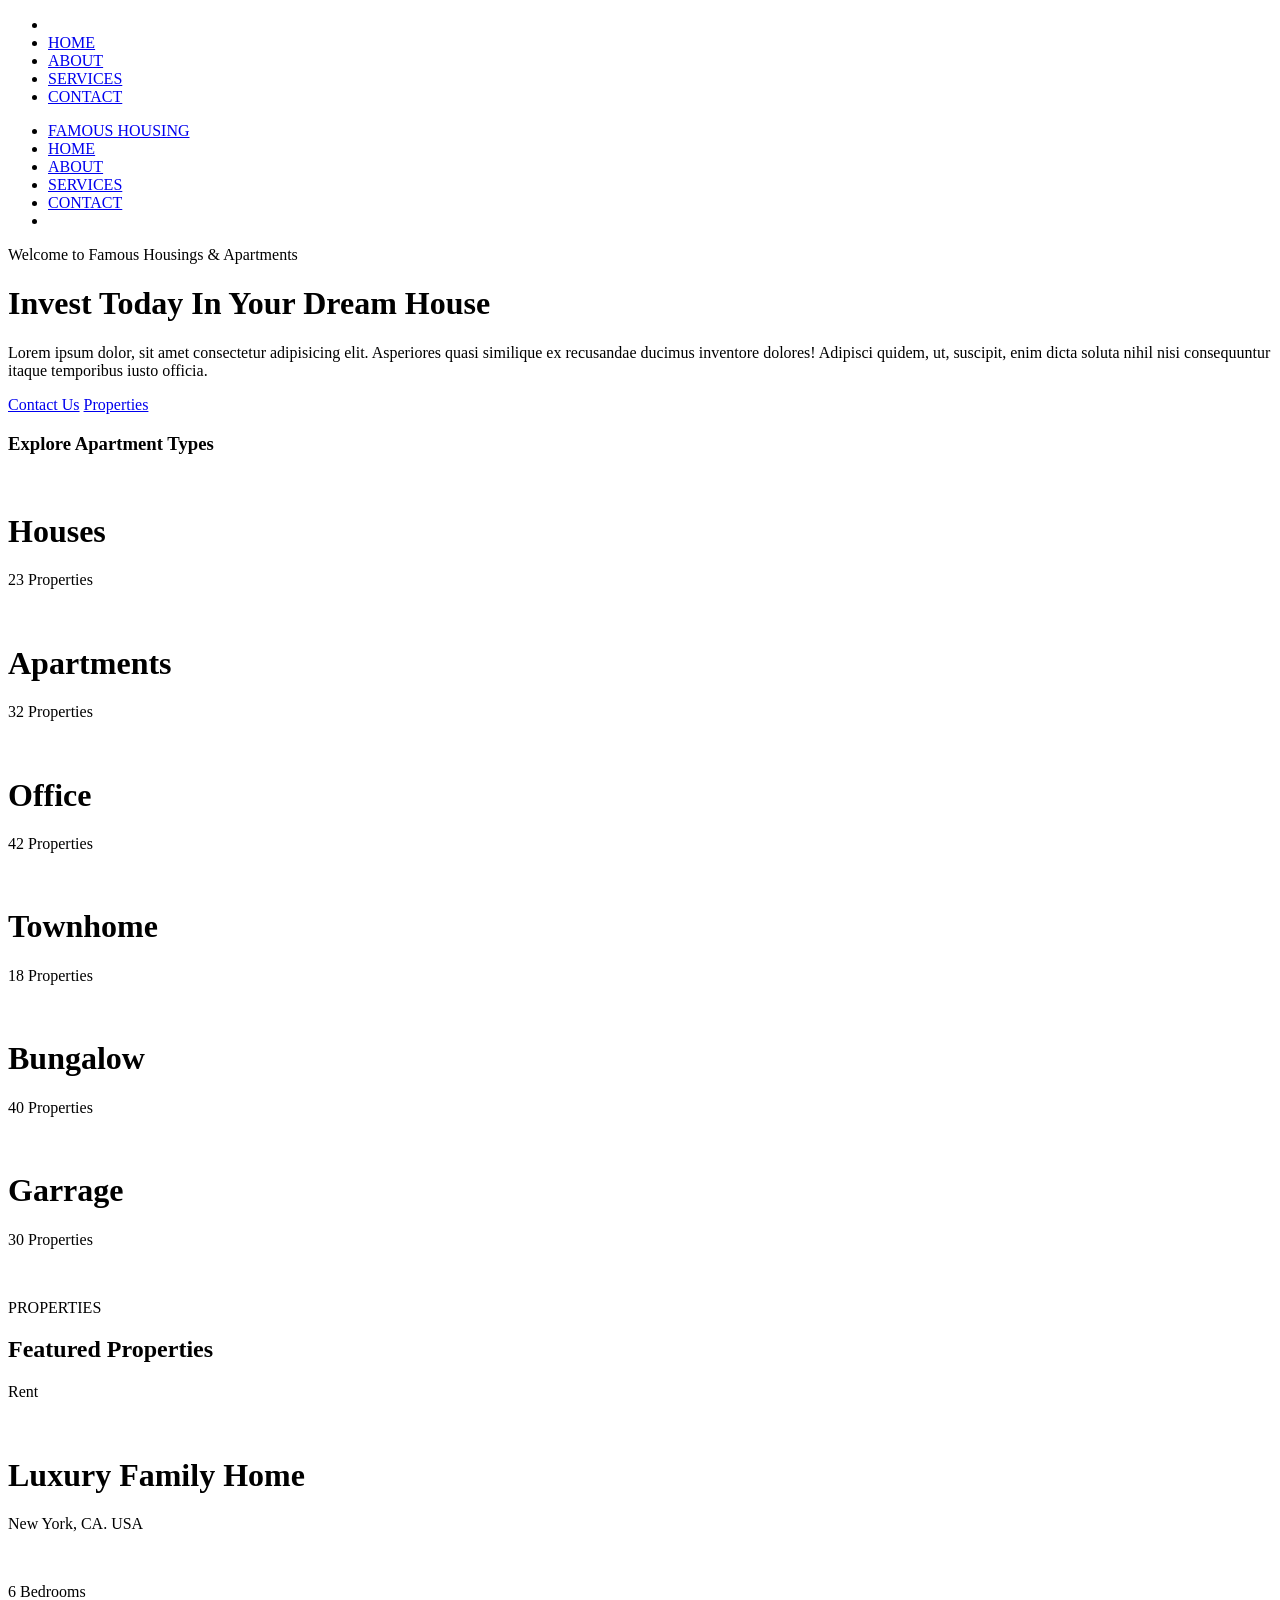
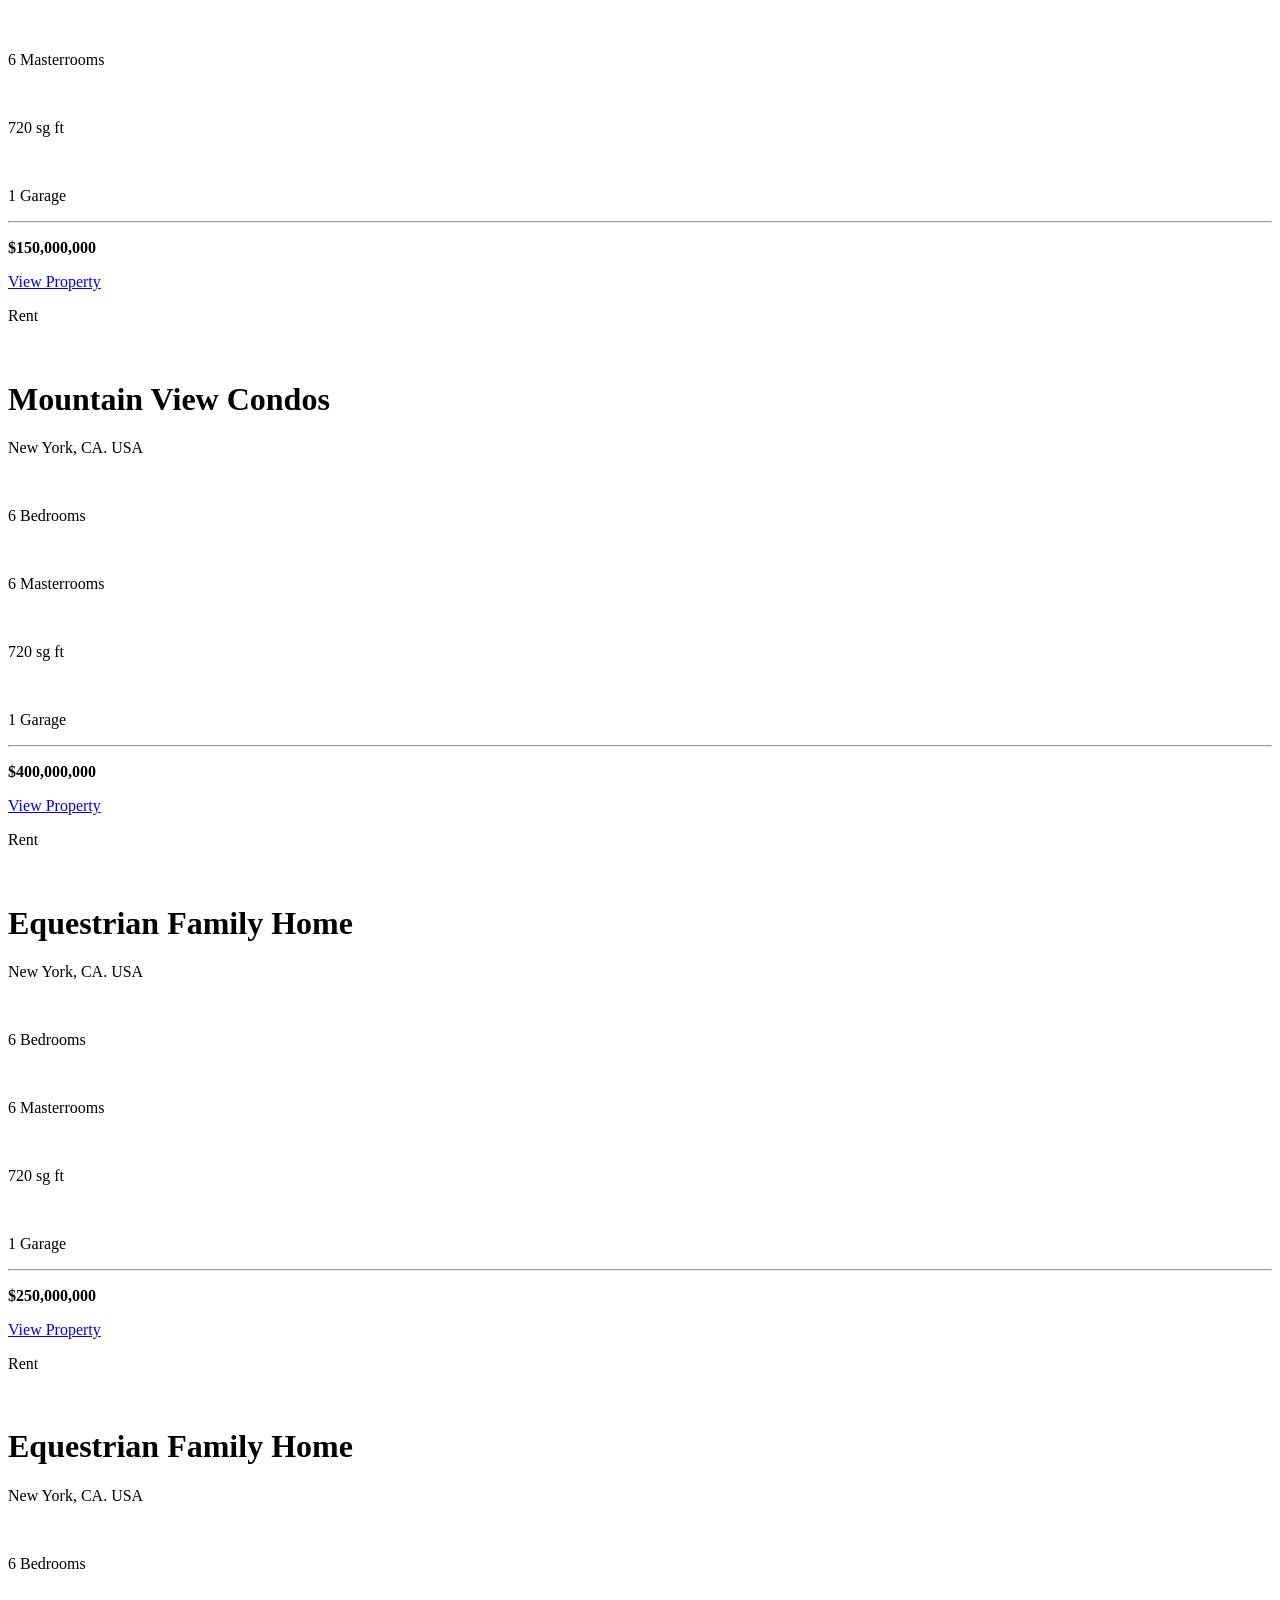
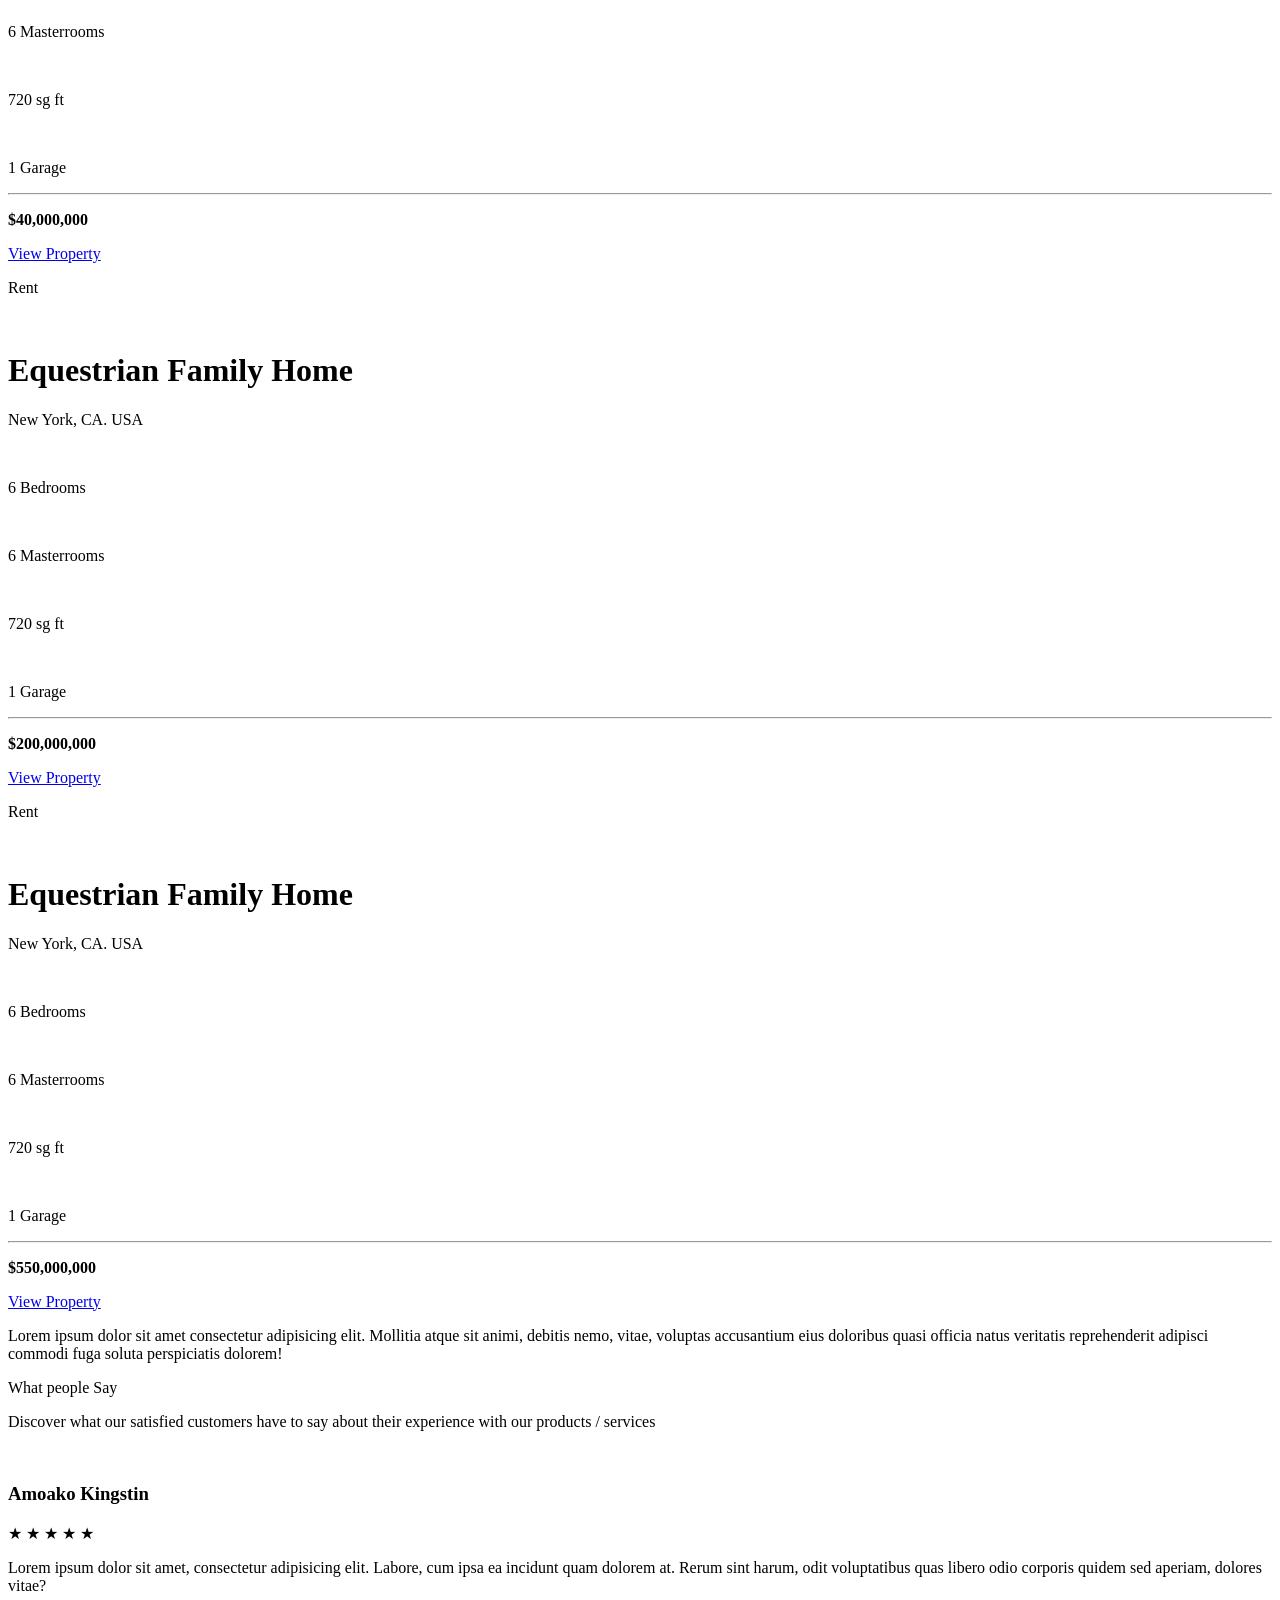
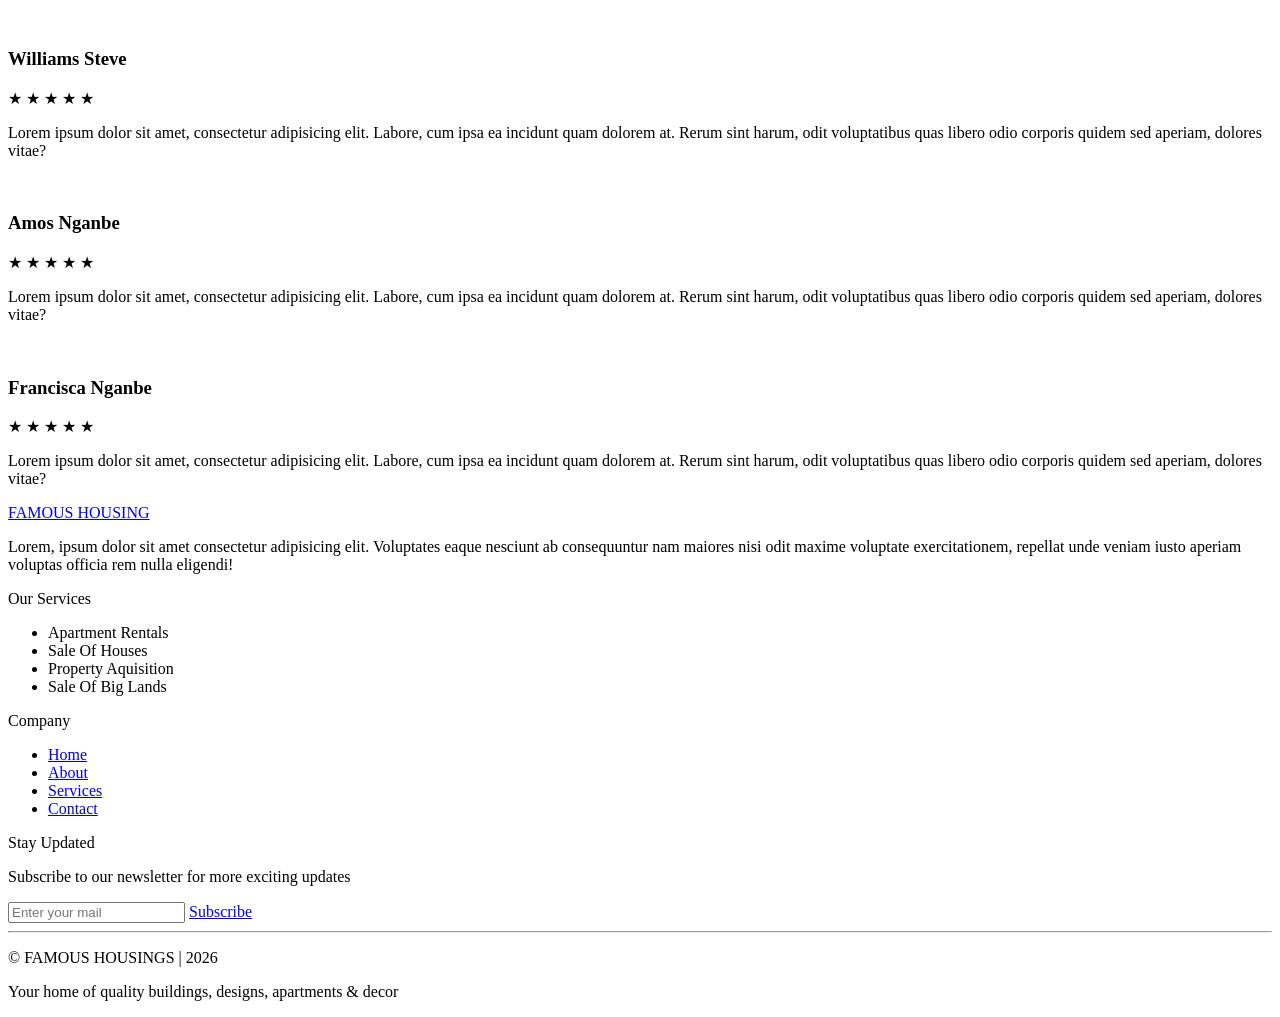
==== commit 6d879659: "rename my folders to small letters" ====
--- a/index.html
+++ b/index.html
@@ -3,28 +3,28 @@
 <head>
     <meta charset="UTF-8">
     <meta name="viewport" content="width=device-width, initial-scale=1.0">
-    <link rel="stylesheet" href="/CSS/index.css">
-    <link rel="stylesheet" href="/CSS/nav.css">
-    <link rel="stylesheet" href="/CSS/indexMedia.css">
+    <link rel="stylesheet" href="css/index.css">
+    <link rel="stylesheet" href="css/nav.css">
+    <link rel="stylesheet" href="css/indexMedia.css">
     <title>Famous Housing & Apartment</title>
 </head>
 <body>
 
    <nav>
         <ul class="sidebar">
-            <li onClick=hideSidebar()><a href="#" ><img src="/Images/close-x-svgrepo-com.svg" alt="" height="40" class="navBtn"></a></li>
+            <li onClick=hideSidebar()><a href="#" ><img src="images/close-x-svgrepo-com.svg" alt="" height="40" class="navBtn"></a></li>
             <li><a href="#">HOME</a></li>
             <li><a href="about.html">ABOUT</a></li>
             <li><a href="pageServices.html">SERVICES</a></li>
             <li><a href="contact.html">CONTACT</a></li>
         </ul>
         <ul>
-            <li class="hideOnMobile navLogo"><a href="#"><img src="Images/navLogo.png" alt="" height="60">FAMOUS HOUSING</a></li>
+            <li class="hideOnMobile navLogo"><a href="#"><img src="images/navLogo.png" alt="" height="60">FAMOUS HOUSING</a></li>
             <li class="hideOnMobile"><a href="#">HOME</a></li>
             <li class="hideOnMobile"><a href="about.html">ABOUT</a></li>
             <li class="hideOnMobile"><a href="pageServices.html">SERVICES</a></li>
             <li class="hideOnMobile"><a href="contact.html">CONTACT</a></li>
-            <li class="openBar" onClick=showSidebar() ><a href="#"><img src="/Images/hamburger-menu-svgrepo-com.svg" alt="" height="40"></a></li>
+            <li class="openBar" onClick=showSidebar() ><a href="#"><img src="images/hamburger-menu-svgrepo-com.svg" alt="" height="40"></a></li>
         </ul>
     </nav>
 
@@ -39,8 +39,8 @@
             <p class="secP">Lorem ipsum dolor, sit amet consectetur adipisicing elit. Asperiores quasi similique ex recusandae ducimus inventore dolores! Adipisci quidem, ut, suscipit, enim dicta soluta nihil nisi consequuntur itaque temporibus iusto officia.</p>
 
             <div class="heroBtn">
-               <a href="/contact.html" class="btn1">Contact Us</a>
-               <a href="/apartment.html" class="btn2">Properties</a>
+               <a href="contact.html" class="btn1">Contact Us</a>
+               <a href="apartment.html" class="btn2">Properties</a>
             </div>
         </div>
     </div>
@@ -54,36 +54,36 @@
             <div class="wholeSet">
         <div class="propertyItems">
             <div class="itemS">
-                <img src="/Images/code-solid-full.svg" alt="">
+                <img src="images/code-solid-full.svg" alt="">
                 <h1>Houses</h1>
                 <p>23 Properties</p>
             </div>
 
             <div class="itemS">
-                <img src="/Images/apartments-svgrepo-com.svg" alt="">
+                <img src="images/apartments-svgrepo-com.svg" alt="">
                 <h1>Apartments</h1>
                 <p>32 Properties</p>
             </div>
 
             <div class="itemS">
-                <img src="/Images/users-solid-full.svg" alt="">
+                <img src="images/users-solid-full.svg" alt="">
                 <h1>Office</h1>
                 <p>42 Properties</p>
             </div>
 
             <div class="itemS">
-                <img src="/Images/town-svgrepo-com.svg" alt="" >
+                <img src="images/town-svgrepo-com.svg" alt="" >
                 <h1>Townhome</h1>
                 <p>18 Properties</p>
             </div>
 
             <div class="itemS">
-                <img src="/Images/8020506.png" alt="" >
+                <img src="images/8020506.png" alt="" >
                 <h1>Bungalow</h1>
                 <p>40 Properties</p>
             </div>
             <div class="itemS">
-                <img src="/Images/car-svgrepo-com.svg" alt="" >
+                <img src="images/car-svgrepo-com.svg" alt="" >
                 <h1>Garrage</h1>
                 <p>30 Properties</p>
             </div>
@@ -96,7 +96,7 @@
     <div class="featuredProperty">
 
         <div class="featuredDetails">
-            <img src="/Images/8020506.png" alt="" height="30px">
+            <img src="images/8020506.png" alt="" height="30px">
             <p >PROPERTIES</p>
         </div>
         <h2>Featured Properties</h2>
@@ -106,20 +106,20 @@
         <div class="itemDetails">
             <div class="item">
                 <p class="rent">Rent</p>
-                <img src="/Images/housefrontview.webp" alt="" class="profileImage">
+                <img src="images/housefrontview.webp" alt="" class="profileImage">
                 <h1>Luxury Family Home</h1>
                 <p class="cityInfo">New York, CA. USA</p>
                 <div class="icons">
-                    <img src="/Images/eleme-svgrepo-com.svg" alt="">
-                    <p>6 Bedrooms</p>
-
-                    <img src="/Images/house.png" alt="">
-                    
-                    <p>6 Masterrooms</p>
-
-                    <img src="/Images/users-solid-full.svg" alt="">
+                    <img src="images/eleme-svgrepo-com.svg" alt="">
+                    <p>6 Bedrooms</p>
+
+                    <img src="images/house.png" alt="">
+                    
+                    <p>6 Masterrooms</p>
+
+                    <img src="images/users-solid-full.svg" alt="">
                     <p>720 sg ft</p>
-                    <img src="/Images/car-svgrepo-com.svg" alt="">
+                    <img src="images/car-svgrepo-com.svg" alt="">
                     
                     <p>1 Garage</p>
                   
@@ -128,7 +128,7 @@
                   <div class="price">
                     <p><strong>$150,000,000</strong></p>
 
-                    <a href="/apartment.html">View Property</a>
+                    <a href="apartment.html">View Property</a>
 
                   </div> 
             </div>
@@ -136,27 +136,27 @@
             <!-- Second Container  -->
             <div class="item">
                 <p class="rent">Rent</p>
-                <img src="/Images/HERO2.JPG" alt="" class="profileImage">
+                <img src="images/HERO2.JPG" alt="" class="profileImage">
                 <h1>Mountain View Condos</h1>
                 <p class="cityInfo">New York, CA. USA</p>
                 <div class="icons">
-                    <img src="/Images/eleme-svgrepo-com.svg" alt="">
-                    <p>6 Bedrooms</p>
-
-                    <img src="/Images/house.png" alt="">
-                    
-                    <p>6 Masterrooms</p>
-
-                    <img src="/Images/users-solid-full.svg" alt="">
+                    <img src="images/eleme-svgrepo-com.svg" alt="">
+                    <p>6 Bedrooms</p>
+
+                    <img src="images/house.png" alt="">
+                    
+                    <p>6 Masterrooms</p>
+
+                    <img src="images/users-solid-full.svg" alt="">
                     <p>720 sg ft</p>
-                    <img src="/Images/car-svgrepo-com.svg" alt="">
+                    <img src="images/car-svgrepo-com.svg" alt="">
                     
                     <p>1 Garage</p>
                 </div>
                 <hr>
                   <div class="price">
                     <p><strong>$400,000,000 </strong></p>
-                    <a href="/apartment.html">View Property</a>
+                    <a href="apartment.html">View Property</a>
 
                   </div>
                 
@@ -165,20 +165,20 @@
         <!-- Third Container -->
          <div class="item">
                 <p class="rent">Rent</p>
-                <img src="/Images/A1.JPG" alt="" class="profileImage">
+                <img src="images/A1.JPG" alt="" class="profileImage">
                 <h1>Equestrian Family Home</h1>
                 <p class="cityInfo">New York, CA. USA</p>
                 <div class="icons">
-                    <img src="/Images/eleme-svgrepo-com.svg" alt="">
-                    <p>6 Bedrooms</p>
-
-                    <img src="/Images/house.png" alt="">
-                    
-                    <p>6 Masterrooms</p>
-
-                    <img src="/Images/users-solid-full.svg" alt="">
+                    <img src="images/eleme-svgrepo-com.svg" alt="">
+                    <p>6 Bedrooms</p>
+
+                    <img src="images/house.png" alt="">
+                    
+                    <p>6 Masterrooms</p>
+
+                    <img src="images/users-solid-full.svg" alt="">
                       <p>720 sg ft</p>
-                    <img src="/Images/car-svgrepo-com.svg" alt="">
+                    <img src="images/car-svgrepo-com.svg" alt="">
                   
                     <p>1 Garage</p>
                     
@@ -186,7 +186,7 @@
                 <hr>
                   <div class="price">
                     <p><strong>$250,000,000</strong></p>
-                    <a href="/apartment.html">View Property</a>
+                    <a href="apartment.html">View Property</a>
 
                   </div>
                 
@@ -196,20 +196,20 @@
     <!-- Fourth Container -->
          <div class="item">
                 <p class="rent">Rent</p>
-                <img src="/Images/abouthero.JPG" alt="" class="profileImage">
+                <img src="images/abouthero.JPG" alt="" class="profileImage">
                 <h1>Equestrian Family Home</h1>
                 <p class="cityInfo">New York, CA. USA</p>
                 <div class="icons">
-                    <img src="/Images/eleme-svgrepo-com.svg" alt="">
-                    <p>6 Bedrooms</p>
-
-                    <img src="/Images/house.png" alt="">
-                    
-                    <p>6 Masterrooms</p>
-
-                    <img src="/Images/users-solid-full.svg" alt="">
+                    <img src="images/eleme-svgrepo-com.svg" alt="">
+                    <p>6 Bedrooms</p>
+
+                    <img src="images/house.png" alt="">
+                    
+                    <p>6 Masterrooms</p>
+
+                    <img src="images/users-solid-full.svg" alt="">
                       <p>720 sg ft</p>
-                    <img src="/Images/car-svgrepo-com.svg" alt="">
+                    <img src="images/car-svgrepo-com.svg" alt="">
                   
                     <p>1 Garage</p>
                     
@@ -217,7 +217,7 @@
                 <hr>
                   <div class="price">
                     <p><strong>$40,000,000</strong></p>
-                    <a href="/apartment.html">View Property</a>
+                    <a href="apartment.html">View Property</a>
 
                   </div>
                   
@@ -225,20 +225,20 @@
      <!-- Fifth Container -->
          <div class="item">
                 <p class="rent">Rent</p>
-                <img src="/Images/aboutbody.JPG" alt="" class="profileImage">
+                <img src="images/aboutbody.JPG" alt="" class="profileImage">
                 <h1>Equestrian Family Home</h1>
                 <p class="cityInfo">New York, CA. USA</p>
                 <div class="icons">
-                    <img src="/Images/eleme-svgrepo-com.svg" alt="">
-                    <p>6 Bedrooms</p>
-
-                    <img src="/Images/house.png" alt="">
-                    
-                    <p>6 Masterrooms</p>
-
-                    <img src="/Images/users-solid-full.svg" alt="">
+                    <img src="images/eleme-svgrepo-com.svg" alt="">
+                    <p>6 Bedrooms</p>
+
+                    <img src="images/house.png" alt="">
+                    
+                    <p>6 Masterrooms</p>
+
+                    <img src="images/users-solid-full.svg" alt="">
                       <p>720 sg ft</p>
-                    <img src="/Images/car-svgrepo-com.svg" alt="">
+                    <img src="images/car-svgrepo-com.svg" alt="">
                   
                     <p>1 Garage</p>
                     
@@ -246,27 +246,27 @@
                 <hr>
                   <div class="price">
                     <p><strong>$200,000,000</strong></p>
-                    <a href="/apartment.html">View Property</a>
+                    <a href="apartment.html">View Property</a>
 
                   </div>
                   </div>
                   <!-- Sixth Container -->
          <div class="item">
                 <p class="rent">Rent</p>
-                <img src="/Images/servicehero.JPG" alt="" class="profileImage">
+                <img src="images/servicehero.JPG" alt="" class="profileImage">
                 <h1>Equestrian Family Home</h1>
                 <p class="cityInfo">New York, CA. USA</p>
                 <div class="icons">
-                    <img src="/Images/code-solid-full.svg" alt="">
-                    <p>6 Bedrooms</p>
-
-                    <img src="/Images/gear-solid-full.svg" alt="">
-                    
-                    <p>6 Masterrooms</p>
-
-                    <img src="/Images/users-solid-full.svg" alt="">
+                    <img src="images/code-solid-full.svg" alt="">
+                    <p>6 Bedrooms</p>
+
+                    <img src="images/gear-solid-full.svg" alt="">
+                    
+                    <p>6 Masterrooms</p>
+
+                    <img src="images/users-solid-full.svg" alt="">
                       <p>720 sg ft</p>
-                    <img src="/Images/gear-solid-full.svg" alt="">
+                    <img src="images/gear-solid-full.svg" alt="">
                   
                     <p>1 Garage</p>
                     
@@ -274,7 +274,7 @@
                 <hr>
                   <div class="price">
                     <p><strong>$550,000,000</strong></p>
-                    <a href="/apartment.html">View Property</a>
+                    <a href="apartment.html">View Property</a>
 
                   </div>
 
@@ -297,7 +297,7 @@
     <section class="testimonials">
         <div class="details">
             <div class="card">
-            <img src="/Images/P3.JPG" alt="" class="avator">
+            <img src="images/P3.JPG" alt="" class="avator">
             <h3>Amoako Kingstin</h3>
             <div class="rating">
                 <span class="star filled">&#9733;</span>
@@ -309,7 +309,7 @@
             <p>Lorem ipsum dolor sit amet, consectetur adipisicing elit. Labore, cum ipsa ea incidunt quam dolorem at. Rerum sint harum, odit voluptatibus quas libero odio corporis quidem sed aperiam, dolores vitae?</p>
         </div>
             <div class="card">
-            <img src="/Images/P3.jpg" alt="" class="avator">
+            <img src="images/P3.jpg" alt="" class="avator">
             <h3>Williams Steve</h3>
             <div class="rating">
                 <span class="star filled">&#9733;</span>
@@ -321,7 +321,7 @@
             <p>Lorem ipsum dolor sit amet, consectetur adipisicing elit. Labore, cum ipsa ea incidunt quam dolorem at. Rerum sint harum, odit voluptatibus quas libero odio corporis quidem sed aperiam, dolores vitae?</p>
         </div>
             <div class="card">
-            <img src="/Images/P1.jpg" alt="" class="avator">
+            <img src="images/P1.jpg" alt="" class="avator">
             <h3>Amos Nganbe</h3>
             <div class="rating">
                 <span class="star filled">&#9733;</span>
@@ -333,7 +333,7 @@
             <p>Lorem ipsum dolor sit amet, consectetur adipisicing elit. Labore, cum ipsa ea incidunt quam dolorem at. Rerum sint harum, odit voluptatibus quas libero odio corporis quidem sed aperiam, dolores vitae?</p>
         </div>
             <class class="card">
-            <img src="/Images/P1.JPG" alt="" class="avator">
+            <img src="images/P1.JPG" alt="" class="avator">
             <h3>Francisca Nganbe</h3>
             <div class="rating">
                 <span class="star filled">&#9733;</span>
@@ -369,10 +369,10 @@
         <div class="containerThree">
             <p class="heading">Company</p>
            <ul>
-                <li><a href="/index.html">Home</a></li>
-                <li><a href="/about.html">About</a></li>
-                <li><a href="/pageServices.html">Services</a></li>
-                <li><a href="/contact.html">Contact</a></li>
+                <li><a href="index.html">Home</a></li>
+                <li><a href="about.html">About</a></li>
+                <li><a href="pageServices.html">Services</a></li>
+                <li><a href="contact.html">Contact</a></li>
             </ul>
         </div>
 
